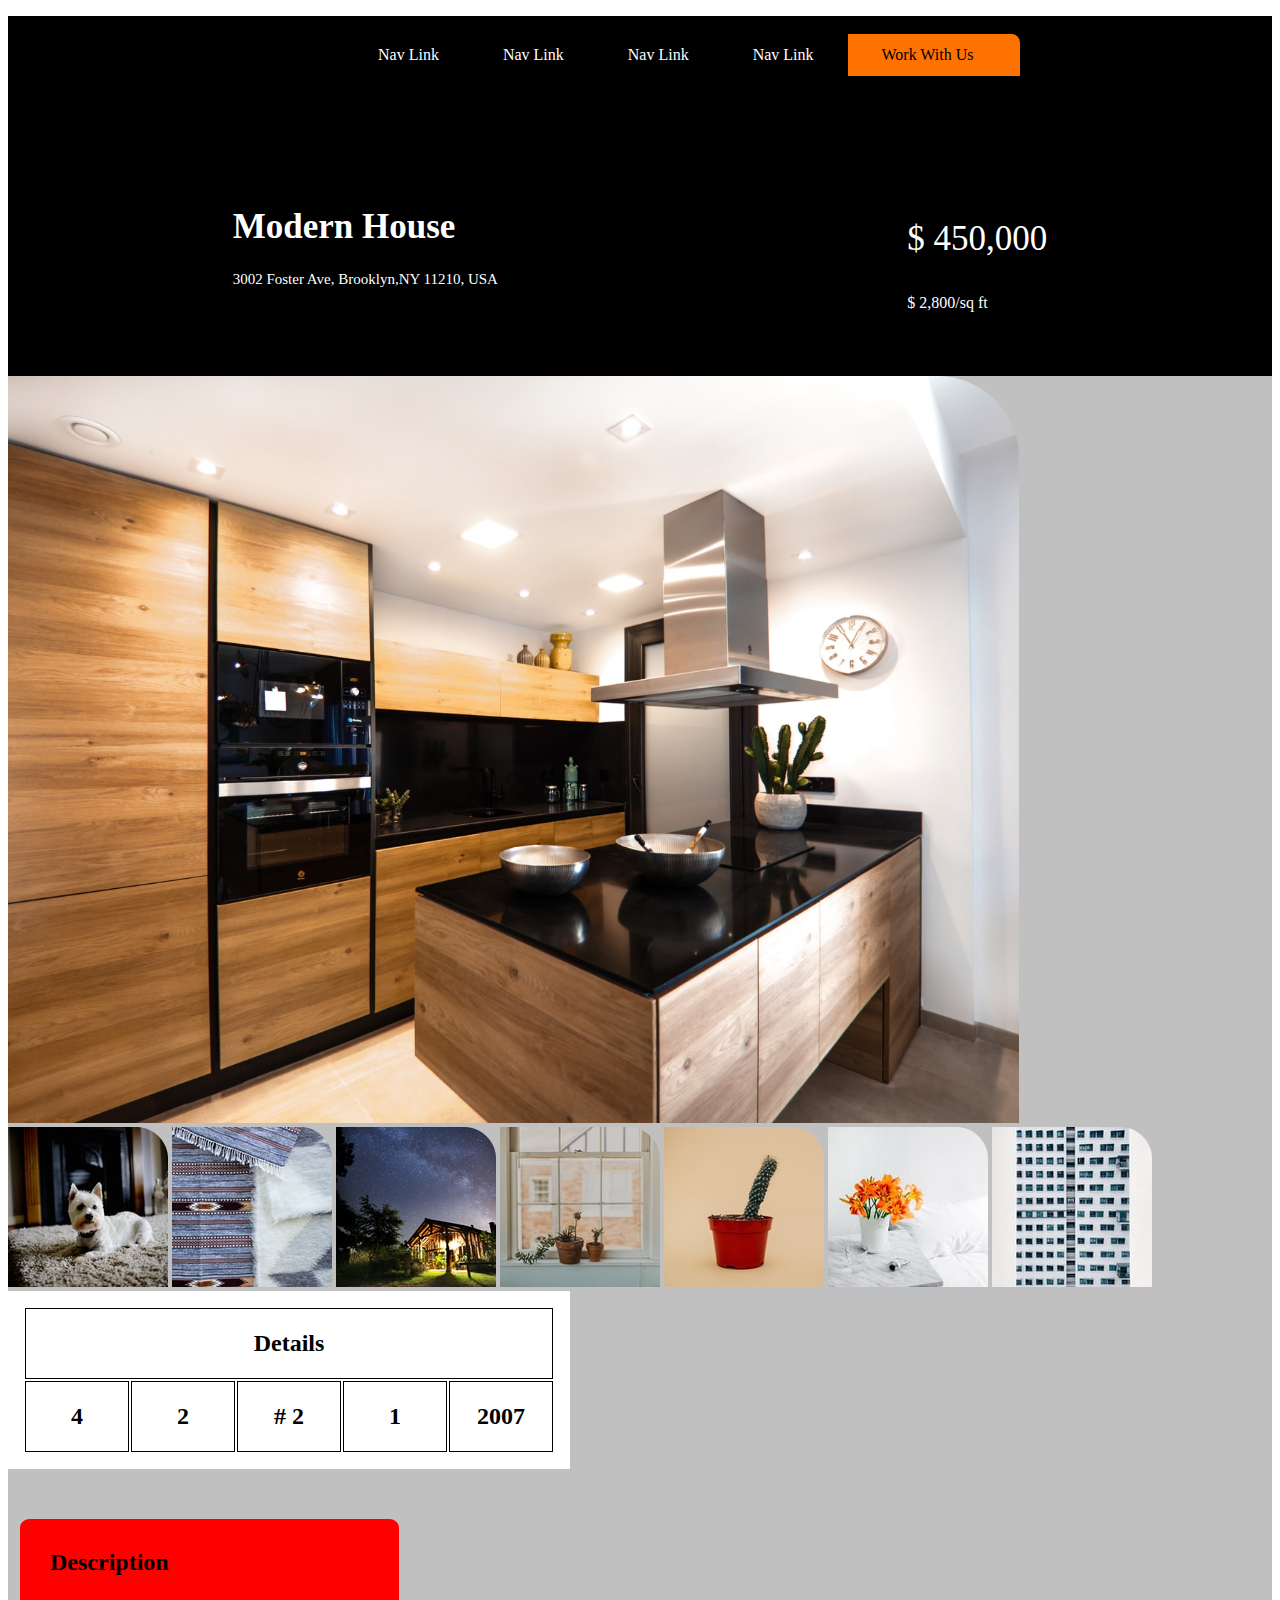
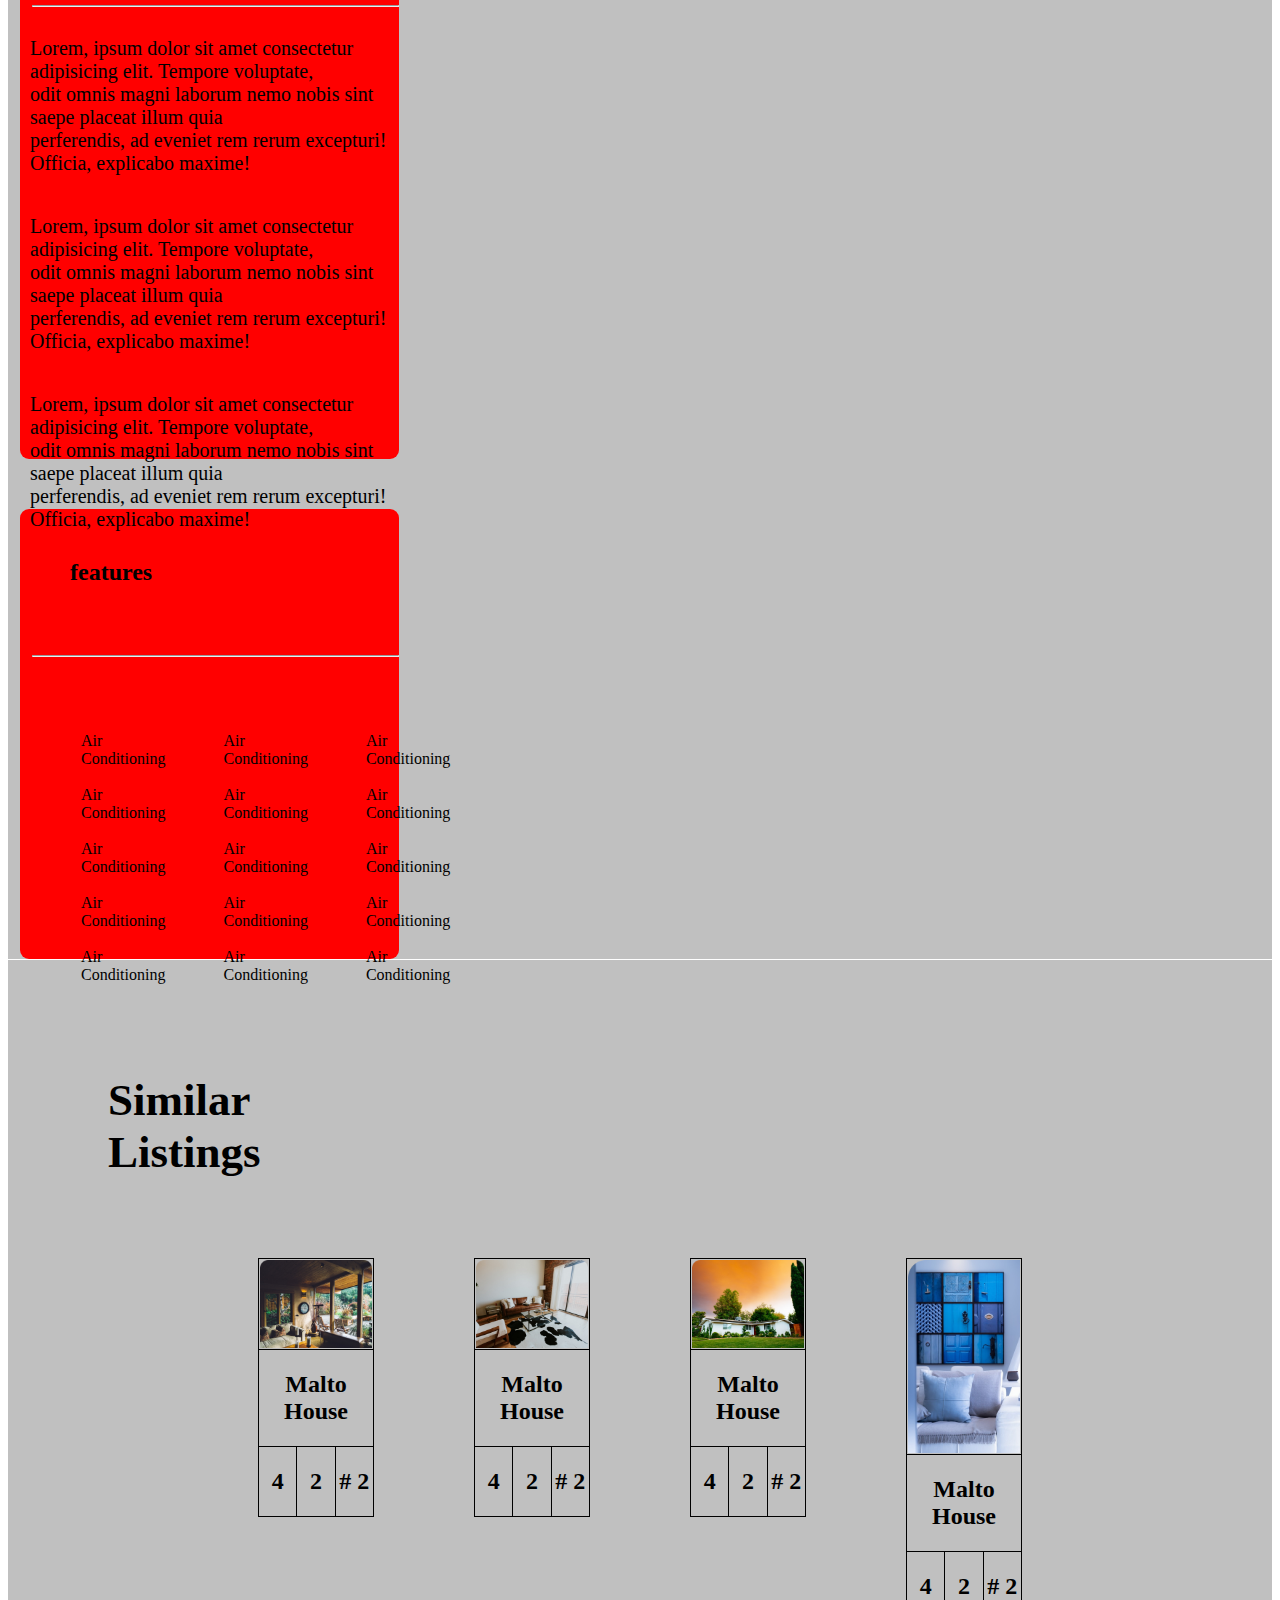
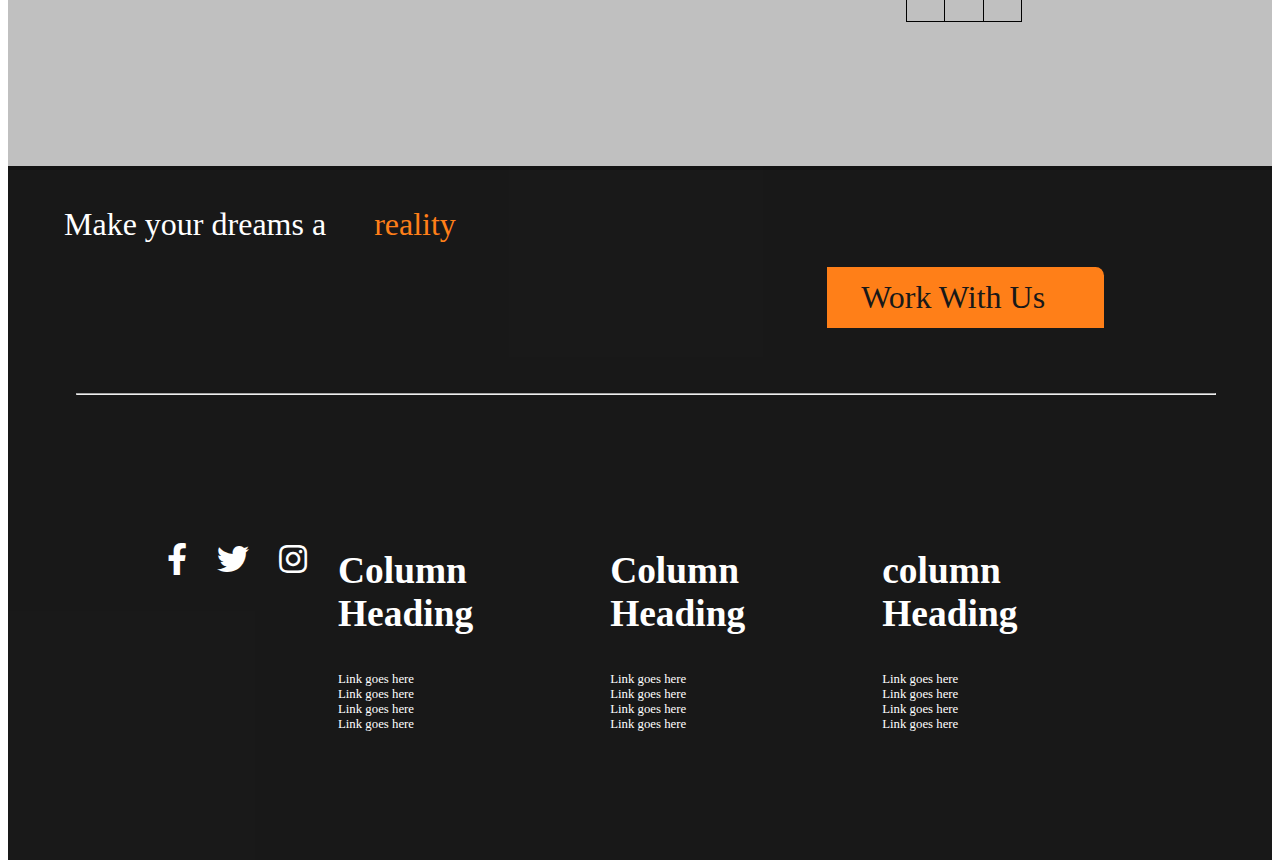
==== page2.html @ 4517c52e "correct the absolute reference linksof the webpage" ====
<!DOCTYPE html>
<html lang="en">
<head>
  <meta charset="UTF-8">
  <meta http-equiv="X-UA-Compatible" content="IE=edge">
  <meta name="viewport" content="width=device-width, initial-scale=1.0">
   <!-- font awesome cdn link  -->
   <link rel="stylesheet" href="https://cdnjs.cloudflare.com/ajax/libs/font-awesome/5.15.4/css/all.min.css">

 
  <link rel="stylesheet" href="./assets/stylee.css">
  <title>Quick Movers Website</title>

</head>
<body>
  <section id="header">
    
    <nav>
       <ul>
         <li><a href="index.html">Nav Link</a></li>
         <li><a href="index.html">Nav Link</a></li>
         <li><a href="index.html">Nav Link</a></li>
         <li><a href="index.html">Nav Link</a></li>
         <a  href="index.html.html"  class="btn">Work With Us<i class="fa-light fa-arrow-right"></i></a>
        
       </ul>
    </nav>
    
    <div class="below">
      
    <div class="text">
      
      <h1>Modern House</h1>
      <h2>3002 Foster Ave, Brooklyn,NY 11210, USA </h2>
      
    </div>
    <div class="dollar">
      <p class="dollar1">$ 450,000</p>
   <p class="dolar-2">$ 2,800/sq ft</p>
    </div>
   
  </div>
  </section>



  <!--main-->

  <section id="main">
    <div class="forming">
      <div class="image-pic">
        <img width="80%" src="assets/images/Property House.png">
      </div>

      <div class="form">
        
          <h2>View Profile</h2>
          <input type="name" name="name" placeholder="Name">
          <input type="phone" name="phone" placeholder="phone">
          <input type="email" name="email" placeholder="Email">
          <input type="comment" name="text" placeholder="Hello,  I am interested in_ _">
          <button class="btnn"><a href="index.html">Learn More &#x2192</a></button>

          <p class="link">&nbsp;&nbsp;&nbsp;<br>
          <a href="#">&nbsp;&nbsp;</a> &nbsp;&nbsp;</a></p>
          <p class="liw">&nbsp;&nbsp;</p>
          </div>

    </div>
    <div class="image-pic2">
      <img src="assets/images/Rectangle.png">
      <img src="assets/images/Rectangle-1.png">
      <img src="assets/images/Rectangle-2.png">
      <img src="assets/images/Rectangle-3.png">
      <img src="assets/images/Rectangle-4.png">
      <img src="assets/images/Rectangle-5.png">
      <img src="assets/images/Rectangle-6.png">
    </div>

      <div class="content-table">
        
        <table class="pic">
          
          <tr>
            <td colspan="5"><h2>Details</h2></td>
          </tr>
          <tr>
            <td><h2>4</h2></td>
            <td><h2>2</h2></td>
            <td><h2># 2</h2></td>
            <td><h2>1</h2></td>
            <td><h2>2007</h2></td>
          </tr>
           </table>
    </div>

    <div class="content-table-2">
        <h2>Description</h2>
        <hr class="h-1">

            <p>Lorem, ipsum dolor sit amet consectetur adipisicing elit. Tempore voluptate,
               <br>odit omnis magni laborum nemo nobis sint saepe placeat illum quia<br> 
              perferendis, ad eveniet rem rerum excepturi! Officia, explicabo maxime!</p>
            <p>Lorem, ipsum dolor sit amet consectetur adipisicing elit. Tempore voluptate, 
              <br>odit omnis magni laborum nemo nobis sint saepe placeat illum quia<br>
               perferendis, ad eveniet rem rerum excepturi! Officia, explicabo maxime!</p>
            <p>Lorem, ipsum dolor sit amet consectetur adipisicing elit. Tempore voluptate, 
              <br>odit omnis magni laborum nemo nobis sint saepe placeat illum quia<br> 
              perferendis, ad eveniet rem rerum excepturi! Officia, explicabo maxime!</p>
  </div>

  <div class="content-table-3">
    <h2>features</h2>
    <hr class="h-1">
    <div class="list">
    <div class="list-1">
          <ul>
            <li>Air Conditioning</li>
            <li>Air Conditioning</li>
            <li>Air Conditioning</li>
            <li>Air Conditioning</li>
            <li>Air Conditioning</li>
          </ul>
     </div>
     <div class="list-1">
      <ul>
        <li>Air Conditioning</li>
        <li>Air Conditioning</li>
        <li>Air Conditioning</li>
        <li>Air Conditioning</li>
        <li>Air Conditioning</li>
      </ul>
 </div>
        
 <div class="list-1">
  <ul>
    <li>Air Conditioning</li>
    <li>Air Conditioning</li>
    <li>Air Conditioning</li>
    <li>Air Conditioning</li>
    <li>Air Conditioning</li>
  </ul>
</div>
</div>     
</div>
    </section>
  
 <!--section 3--->


<section id="movers">
  <div class="media">
  <div class="title">
    
    <hr class="line">
    <h1>Similar Listings</h1>  
</div>

<div class="movers-pic">

<div class="pictures"> 
   <table class="pic">
  <tr class="even">
    <td colspan="3"><img src="assets/images/Rectangle-7.png"> </td>
  </tr>
  <tr>
    <td colspan="3"><h2>Malto House</h2></td>
  </tr>
  <tr>
    <td><h2>4</h2></td>
    <td><h2>2</h2></td>
    <td><h2># 2</h2></td>
  </tr>
   </table>
  
</div>

<div class="pictures"> 
  <table class="pic">
 <tr class="even">
   <td colspan="3"><img src="assets/images/Rectangle-8.png"> </td>
 </tr>
 <tr>
   <td colspan="3"><h2>Malto House</h2></td>
 </tr>
 <tr>
   <td><h2>4</h2></td>
   <td><h2>2</h2></td>
   <td><h2># 2</h2></td>
 </tr>
  </table>
 
</div>
<div class="pictures"> 
  <table class="pic">
 <tr class="even">
   <td colspan="3"><img src="assets/images/Rectangle-9.png"> </td>
 </tr>
 <tr>
   <td colspan="3"><h2>Malto House</h2></td>
 </tr>
 <tr>
   <td><h2>4</h2></td>
   <td><h2>2</h2></td>
   <td><h2># 2</h2></td>
 </tr>
  </table>
 
</div>
<div class="pictures"> 
  <table class="pic">
 <tr class="even" id="odd">
   <td colspan="3"><img src="assets/images/Rectangle-10.png"> </td>
 </tr>
 <tr>
   <td colspan="3"><h2>Malto House</h2></td>
 </tr>
 <tr>
   <td><h2>4</h2></td>
   <td><h2>2</h2></td>
   <td><h2># 2</h2></td>
 </tr>
  </table>
 
</div>
</div>

</section>

<!--footer-->
<section class="footer">
  
  <div class="credit">Make your dreams a &nbsp;&nbsp; &nbsp;   <span> reality</span><div>
  <hr class="line">
 <div class="container">
  <a  href="index.html"  class="btn">Work With Us<i class="fa-light fa-arrow-right"></i></a>
</div>    
  
  <div class="box-container">
    
    <div class="box "id="icons">
          
      <a href="#"> <i class="fab fa-facebook-f"></i>  </a>
      <a href="#"> <i class="fab fa-twitter"></i>  </a>
      <a href="#"> <i class="fab fa-instagram"></i></a>
      
  </div>
      <div class="box">
          <h3>Column Heading</h3>
          <a href="#page2.html">Link goes here</a>
          <a href="#page2.html">Link goes here</a>
          <a href="#page2.html">Link goes here</a>
          <a href="#page2.html">Link goes here</a>
      </div>

      <div class="box">
        <h3>Column Heading</h3>
        <a href="#page2.html">Link goes here</a>
        <a href="#page2.html">Link goes here</a>
        <a href="#page2.html">Link goes here</a>
        <a href="#page2.html">Link goes here</a>
    </div>

    <div class="box">
      <h3>column Heading</h3>
      <a href="#page2.html">Link goes here</a>
      <a href="#page2.html">Link goes here</a>
      <a href="#page2.html">Link goes here</a>
      <a href="#page2.html">Link goes here</a>
  </div>

    
     
  </div>

 
</section>
</body>
</html>
---- assets/stylee.css ----
*{
  padding: o;
  margin: o;
  font-family: Poppins,  Actor, Adamina;
}
/*-----head section------*/
#header{
background-color: black;
  height:40vh;
  justify-content: center;
  align-items: center;
 
}

#header nav{
  justify-content: left;
  align-items: left;
  margin-bottom: 170px;
  margin-left: 300px;

}
#header nav ul li  {
  display: inline-block;
  align-items: left;
  justify-content: space-between;
  padding: 30px;
  list-style: none;
  text-decoration: none;
 
}
#header nav ul li a {
  color: white;
  text-decoration: none;
}
#header nav   .btn{
  color: black;
  display: inline-block;
  text-decoration: none;
  background-color: #ff7200;
  padding: 12px 34px;
  border-radius: 0px 8.5px 0px 0px;
  position: relative;
  cursor: pointer; 
}

  #header .below{
    display: flex;
    justify-content: left;
    justify-content: space-around;
    padding: 20px;
  }
  
   #header .below .text{
     margin-top: -100px;
     color: white;
    
    } 
    #header .below h1{
      font-size: 35px;
     
     } 
     #header .below h2{
      font-size: 15px;
      font-weight: lighter;
     
     } 
     #header .below .dollar{
      margin-top: -100px;
      color: white;
     
     } 
     #header .below .dollar1{
       font-size: 35px;
      
      } 
      #header .below dollar-2{
       font-size: 15px;
       font-weight: lighter;
      
      }
      /*----tables--*/ 
     
      
      .content-table table {
        table-layout: fixed;
        width: 200px;
        width: 100%;
        padding: 15px;
        background-color: white;
      }
      
      
      th,
      td {
        width: 100px;
        overflow: hidden;
        text-align: left;
      }
      /*---main---*/
      
      #main .forming{
        display: flex;
      }
      .form{
        border: 1px solid black;
        width: 250px;
        height: 380px;
        position: absolute;
        top: 450px;
        left: 1320px;
        transform: translate(0%,-5%);
        border-radius: 10px;
        padding: 25px;
    }
    
    .form h2{
        width: 220px;
        font-family: sans-serif;
        text-align: center;
        color: #ff7200;
        font-size: 22px;
        background-color: #fff;
        border-radius: 10px;
        margin: 2px;
        padding: 8px;
    }
    
    .form input{
        width: 240px;
        height: 35px;
        background: transparent;
        border-bottom: 1px solid #ff7200;
        border-top: none;
        border-right: none;
        border-left: none;
        color: #fff;
        font-size: 15px;
        letter-spacing: 1px;
        margin-top: 30px;
        font-family: sans-serif;
    }
    
    .form input:focus{
        outline: none;
    }
    
    ::placeholder{
        color: #fff;
        font-family: Arial;
    }
    
    .btnn{
        width: 240px;
        height: 40px;
        background: #ff7200;
        border: none;
        margin-top: 30px;
        font-size: 18px;
        border-radius: 10px;
        cursor: pointer;
        color: #fff;
        transition: 0.4s ease;
    }
    .btnn:hover{
        background: #fff;
        color: #ff7200;
    }
    .btnn a{
        text-decoration: none;
        color: #000;
        font-weight: bold;
    }
    .form .link{
        font-family: Arial, Helvetica, sans-serif;
        font-size: 17px;
        padding-top: 20px;
        text-align: center;
    }
    .form .link a{
        text-decoration: none;
        color: #ff7200;
    }
      /*----movers---*/
      #movers .media .movers-pic{
        display: flex;
        justify-content: space-between;
        border-spacing: 50px;
       padding: 200px;
       margin-top: -200px;
      
      }
      #movers .media .movers-pic .pictures .even img{
        
         width: 100%;
        display: block;
        
      }
      #movers .media .movers-pic .pictures #odd img{
      
       max-height: fit-content;
      
        
      }
      
      #movers .media .movers-pic .pictures .pic{
         border-collapse: collapse;
         table-layout: fixed;
         width: 100%;
        display: table-cell;
      }
      
     /*---- content-table-2*----*/
     #main{
       background-color: silver;
     }
     #main .content-table-2{
    background-color:red;
    width: 30%;
    border-radius: 9px;
    height: 60vh;
    margin: 50px 12px;
    text-align: left;
     }
     #main .content-table-2 h2{
      padding: 30px;
       }
       #main .content-table-2 hr{
       margin-top:-20px;
         }
         #main .content-table-2 p{
          font-size: 20px;
          padding: 10px;
           }
 /*---- content-table-3----*/
 #main .content-table-3{
  background-color:red;
  width: 30%;
  border-radius: 9px;
  height: 50vh;
  margin: 10px 12px;
  text-align: left;
  
  
   }
   #main .content-table-3 .list {
    display: flex;
    margin: 50px 12px;
    text-align: left;
     }
     #main .content-table-3 .list ul li{
      list-style: none;
      padding: 9px;
       }
     #main .content-table-3 hr{
     margin-top:0px;
       }
       #main .content-table-3 h2{
        padding: 50px;
         }


    /*----similar listing---*/
#movers{
  margin-top: -149px;
  height: 90vh;
  background-color: silver;
}
#movers .title {
  margin-left: 100px;
  margin-right: 1070px;
  margin-top: 75px;
  }
 
#movers .title  .line{
  margin-bottom: 110px;
  width: 40%;
  border: 2px solid silver;

 }
 #movers .title  h1{
 font-size: 45px;
  
 }
 

table.pic {
  table-layout: fixed;
  width: 100%;
  display: table-cell;
  }
 
  table.pic td {
  border: 1px solid black;
  }
  table.pic  h2{
   text-align: center;
    }
    

   /*-----footer-----*/

.footer {
  background-color: black;
  opacity: 0.9;
  margin-top: -76px;
  }
  hr{
  
  margin-left: 12px;
  margin-right: auto;
  margin-top:150px ;
  color: dark;
  }
  .footer .credit {
    text-align: left;
    margin-top: 4.5rem;
    padding: 3.5rem;
    padding-top: 2.5rem;
    font-size: 2rem;
    color: #fff;
  }
  span{
    color: #ff7200;
  }
  
  
  .footer .box-container {
    display: -ms-grid;
    display: flex;
    justify-content:space-around;
    padding: 72px;
  }
  .footer .btn{
    color: black;
    display: inline-block;
    text-decoration: none;
    background-color: #ff7200;
    padding: 12px 34px;
    border-radius: 0px 8.5px 0px 0px;
    position: relative;
    cursor: pointer;
    
  }
  .container{
    text-align: right;
    margin-top: -9.5rem;
    padding: 7rem;
    padding-top: 0.5rem;
    
    
  }

 footer .box-container .box h3 {
    font-size:  15px;
    padding: 1.8px;
    color: white;
  }
  
  .footer .box-container .box a {
    display: block;
    font-size: 0.8rem;
    color: #fff;
    text-decoration: none;
  }
  
  .footer .box-container .box a i {
    color: white;
    padding: 15px;
    font-size: 32px;
    
   
  }
  .footer .box-container #icons {
    display: flex;
    margin: 16px;
    
  }
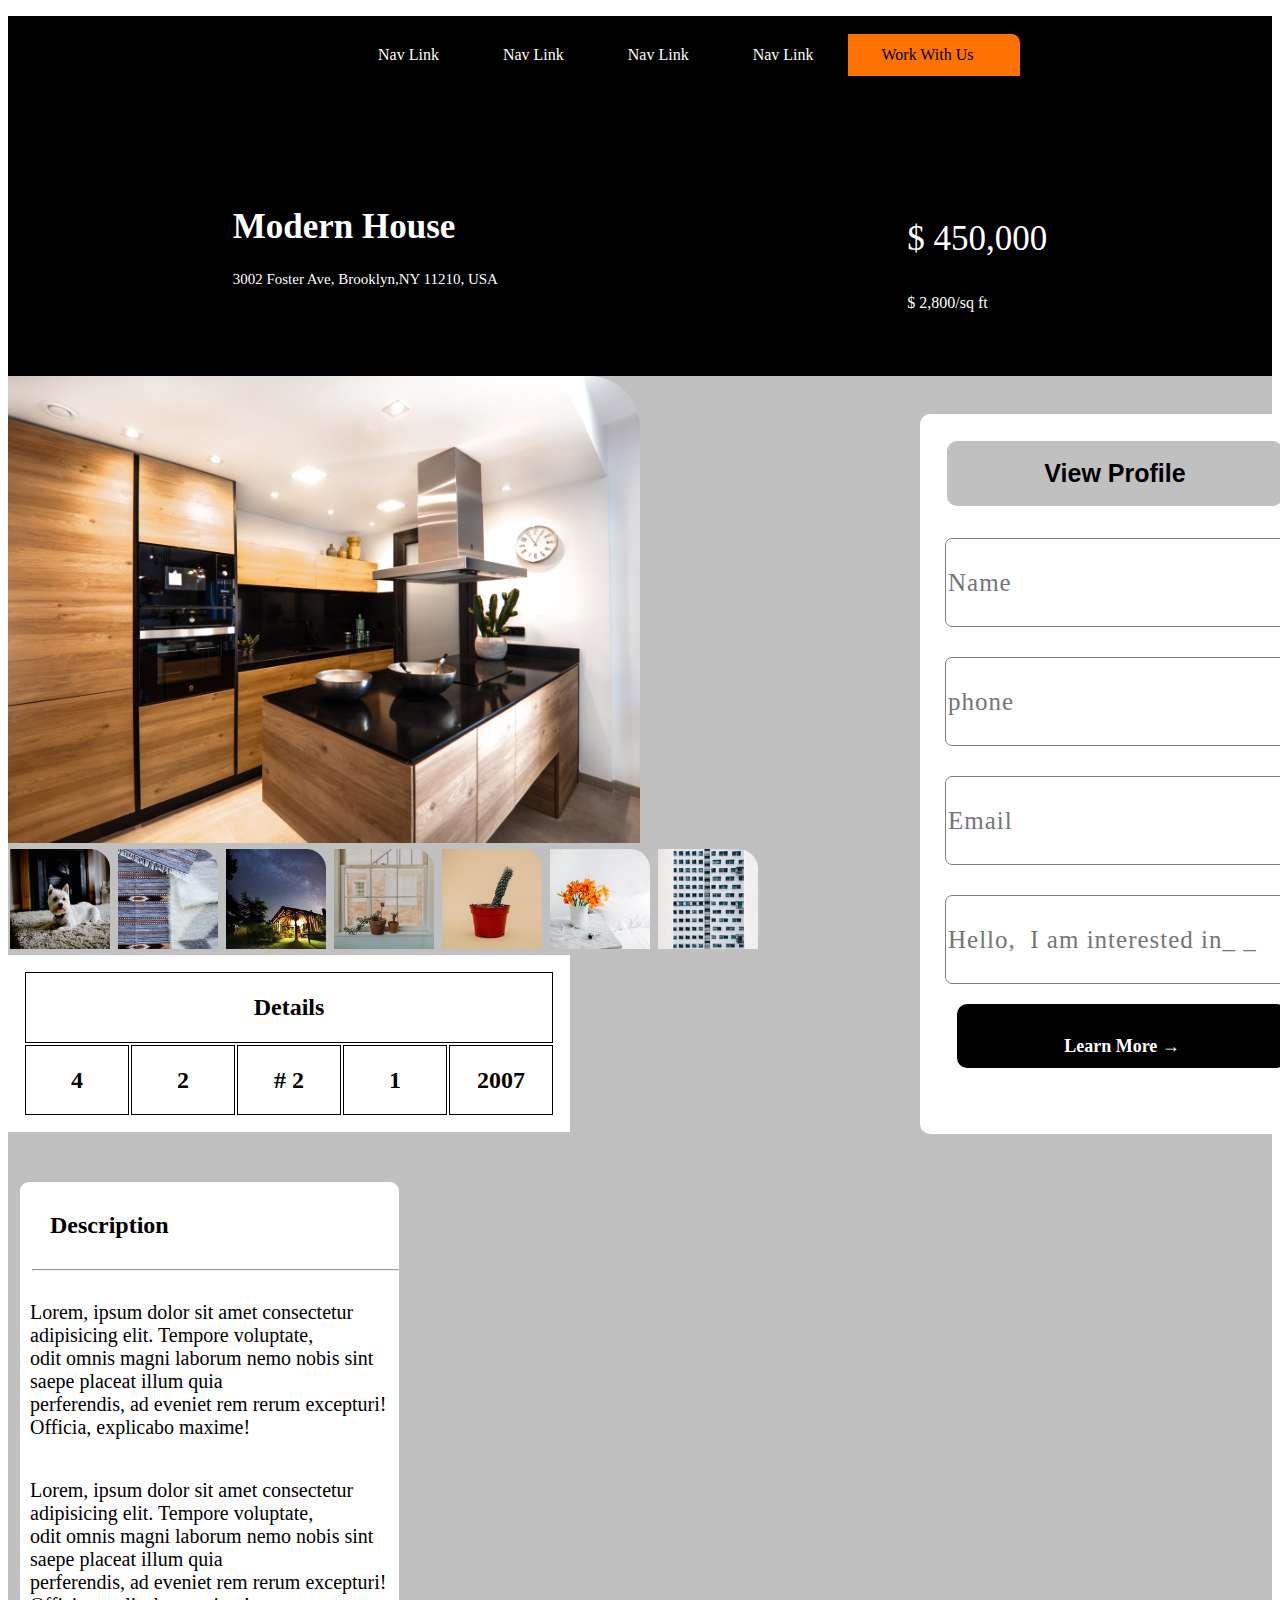
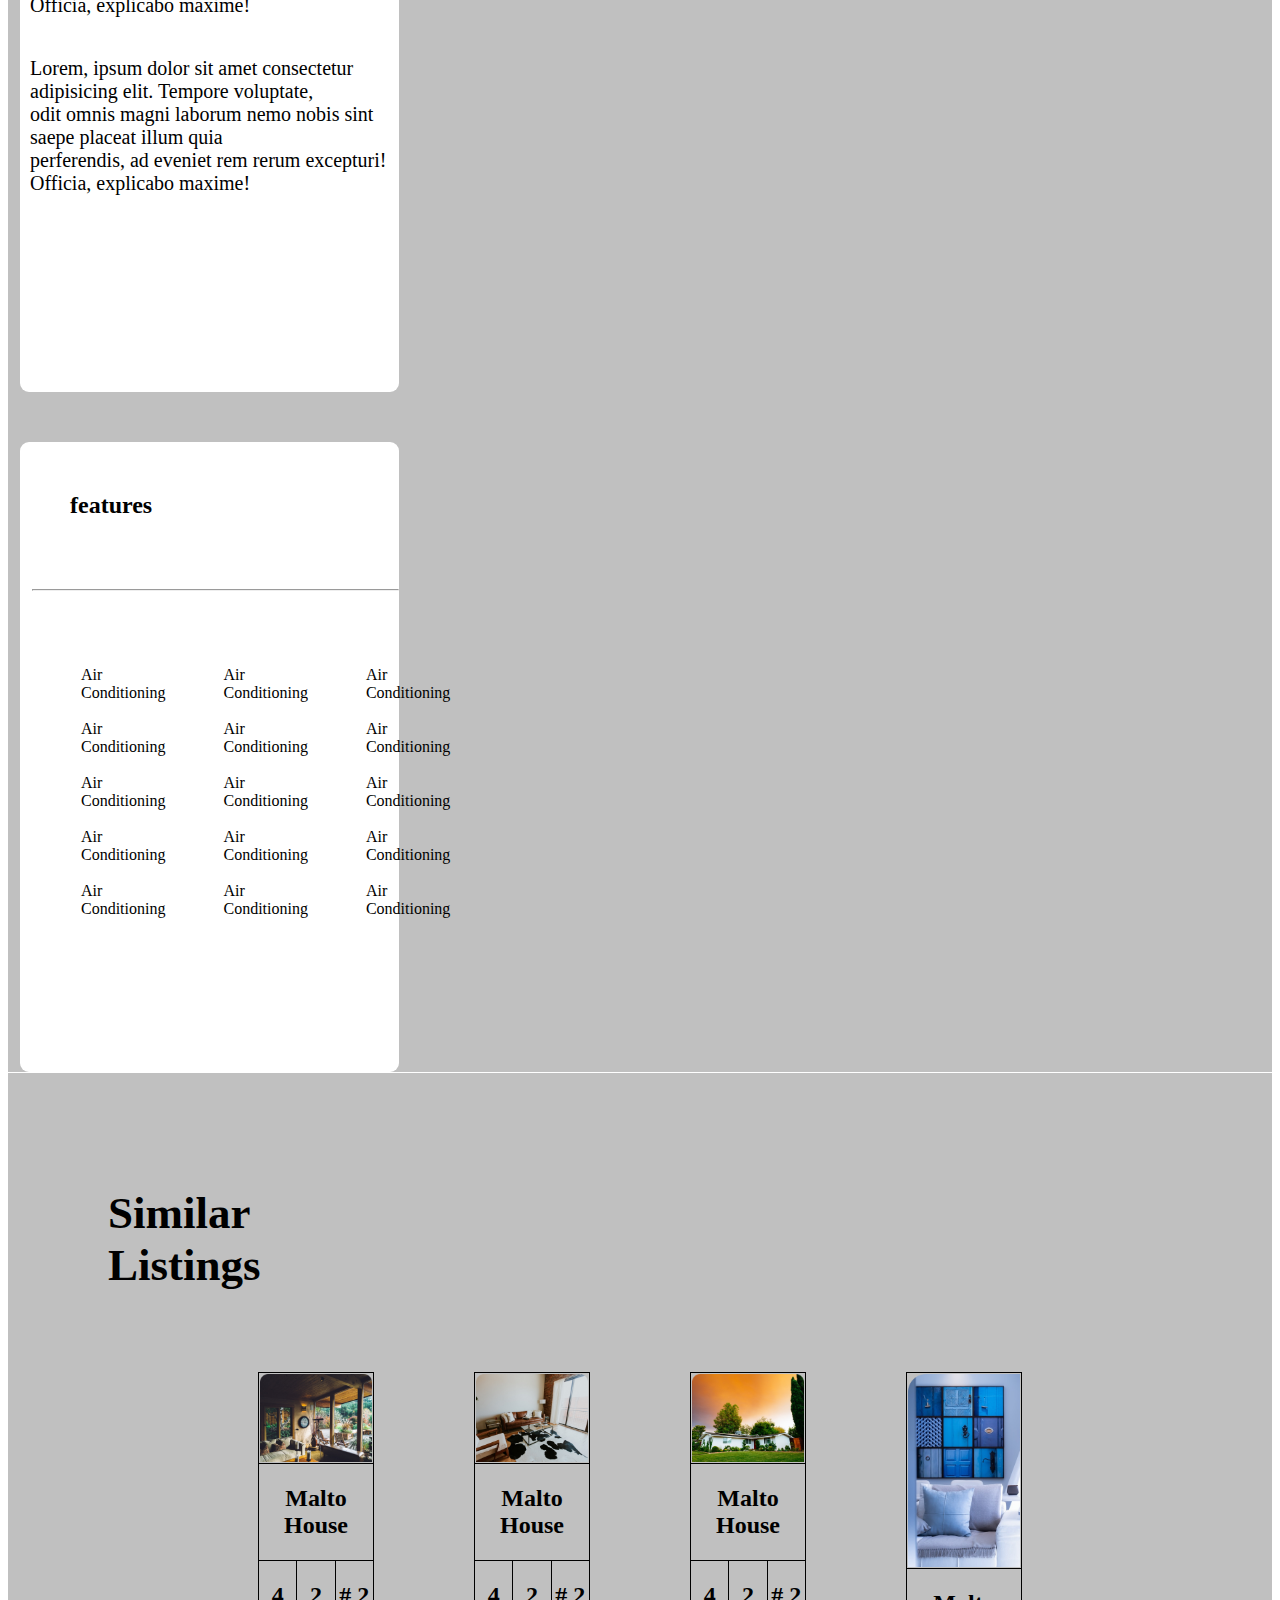
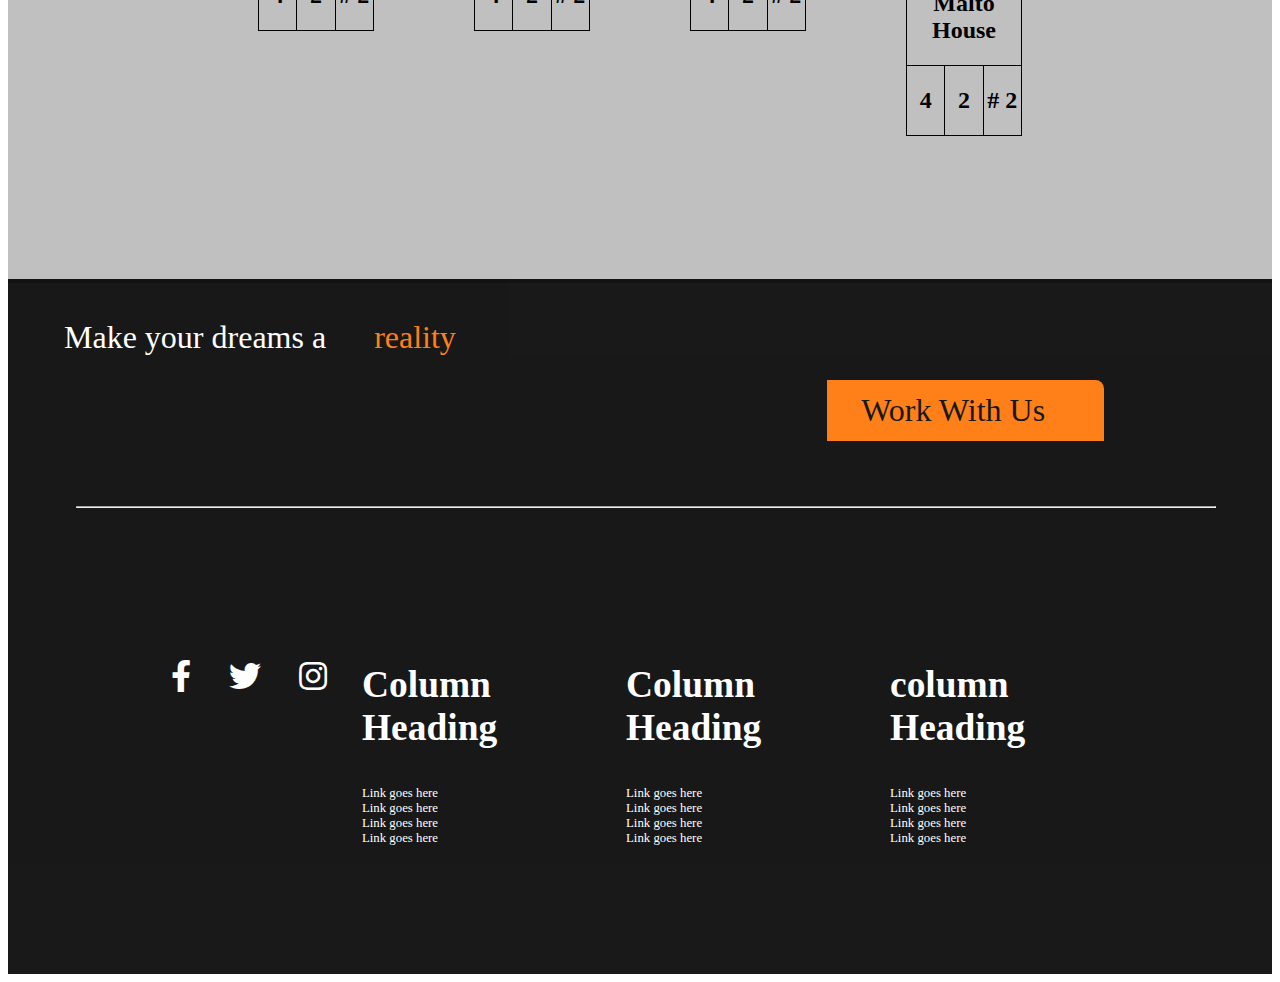
==== commit cb50bbfc: "modify width of the form" ====
--- a/page2.html
+++ b/page2.html
@@ -49,7 +49,7 @@
   <section id="main">
     <div class="forming">
       <div class="image-pic">
-        <img width="80%" src="assets/images/Property House.png">
+        <img width="50%" src="assets/images/Property House.png">
       </div>
 
       <div class="form">
--- a/assets/stylee.css
+++ b/assets/stylee.css
@@ -102,64 +102,59 @@
         display: flex;
       }
       .form{
-        border: 1px solid black;
-        width: 250px;
-        height: 380px;
+        background-color: white;
+      
+        width: 350px;
+        height: 670px;
         position: absolute;
         top: 450px;
-        left: 1320px;
+        left: 920px;
         transform: translate(0%,-5%);
         border-radius: 10px;
         padding: 25px;
     }
     
     .form h2{
-        width: 220px;
+      background-color: silver;
+        width: 300px;
         font-family: sans-serif;
         text-align: center;
-        color: #ff7200;
-        font-size: 22px;
-        background-color: #fff;
+        color: black;
+        font-size: 25px;
         border-radius: 10px;
         margin: 2px;
-        padding: 8px;
+        padding: 18px;
     }
     
     .form input{
-        width: 240px;
-        height: 35px;
+        width: 340px;
+        height: 85px;
         background: transparent;
-        border-bottom: 1px solid #ff7200;
-        border-top: none;
-        border-right: none;
-        border-left: none;
-        color: #fff;
-        font-size: 15px;
+        border: 1px solid gray;
+        color:black;
+        border-radius: 7px;
+        font-size: 25px;
         letter-spacing: 1px;
         margin-top: 30px;
-        font-family: sans-serif;
-    }
-    
-    .form input:focus{
-        outline: none;
-    }
-    
-    ::placeholder{
-        color: #fff;
-        font-family: Arial;
-    }
+        align-items: center;
+    }
+    
+    
     
     .btnn{
-        width: 240px;
+        width: 330px;
         height: 40px;
-        background: #ff7200;
+        background: black;
         border: none;
-        margin-top: 30px;
+        margin-left: 12px;
+        margin-top: 20px;
         font-size: 18px;
         border-radius: 10px;
         cursor: pointer;
-        color: #fff;
-        transition: 0.4s ease;
+        color:#ff7200;
+        padding: 32px;
+        align-items: center;
+  
     }
     .btnn:hover{
         background: #fff;
@@ -167,7 +162,7 @@
     }
     .btnn a{
         text-decoration: none;
-        color: #000;
+        color:white;
         font-weight: bold;
     }
     .form .link{
@@ -208,16 +203,20 @@
          width: 100%;
         display: table-cell;
       }
+      #main .image-pic2 img{
+        margin:2px;
+        width:100px;
+      }
       
      /*---- content-table-2*----*/
      #main{
        background-color: silver;
      }
      #main .content-table-2{
-    background-color:red;
+    background-color:white;
     width: 30%;
     border-radius: 9px;
-    height: 60vh;
+    height: 90vh;
     margin: 50px 12px;
     text-align: left;
      }
@@ -233,10 +232,10 @@
            }
  /*---- content-table-3----*/
  #main .content-table-3{
-  background-color:red;
+  background-color:white;
   width: 30%;
   border-radius: 9px;
-  height: 50vh;
+  height: 70vh;
   margin: 10px 12px;
   text-align: left;
   
@@ -365,7 +364,7 @@
   
   .footer .box-container .box a i {
     color: white;
-    padding: 15px;
+    padding: 19px;
     font-size: 32px;
     
    
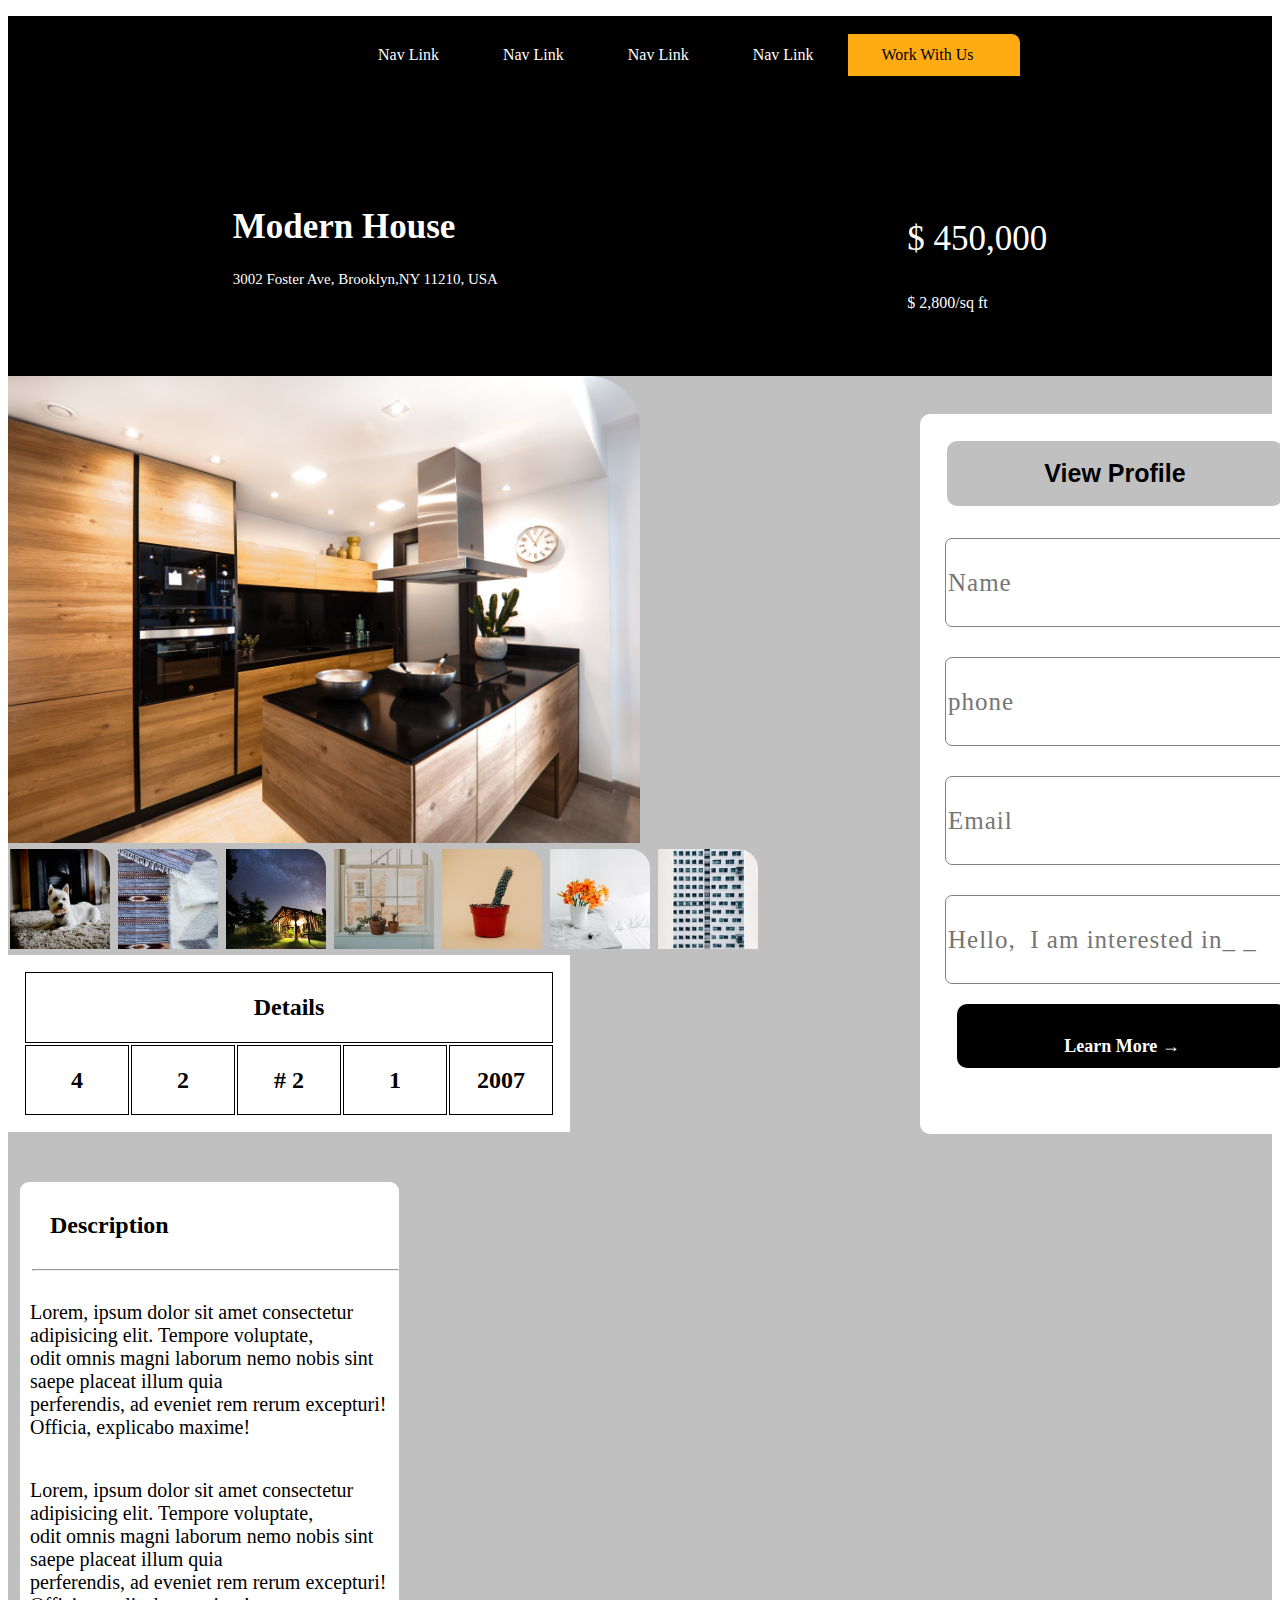
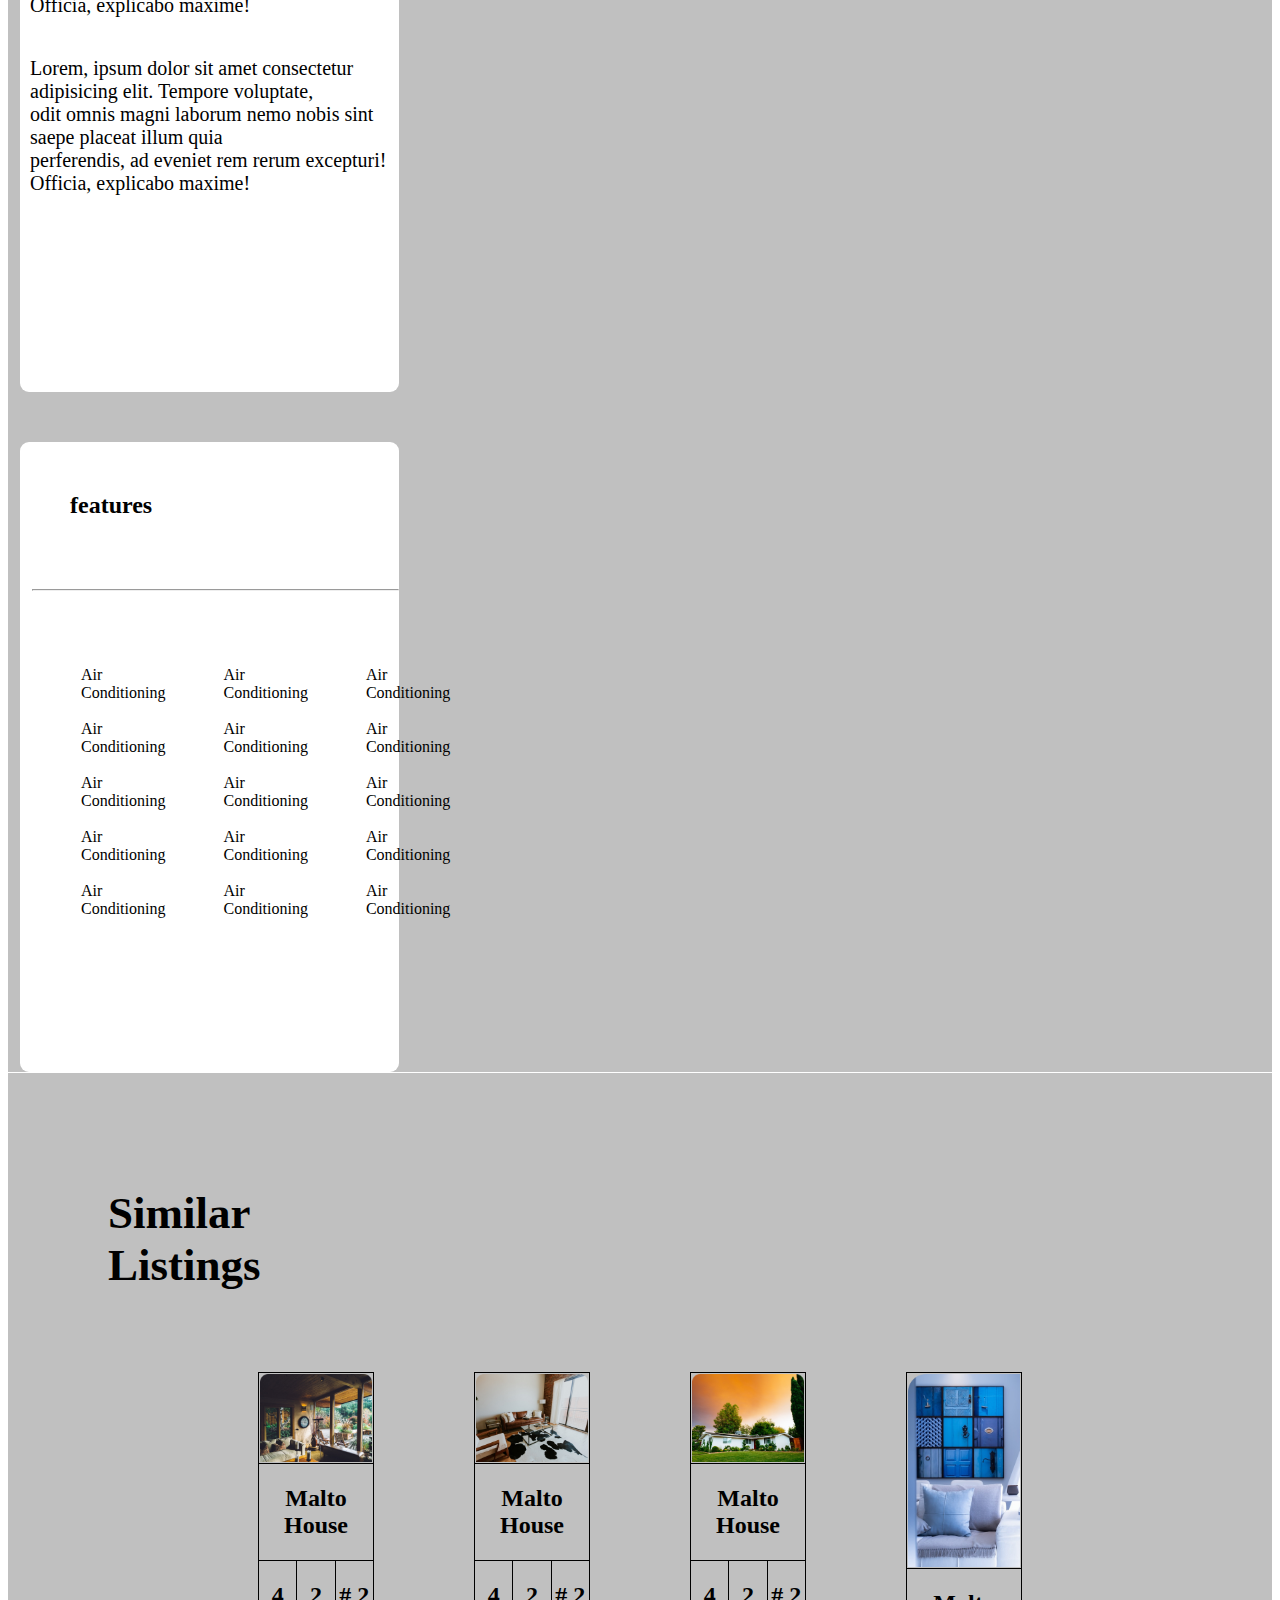
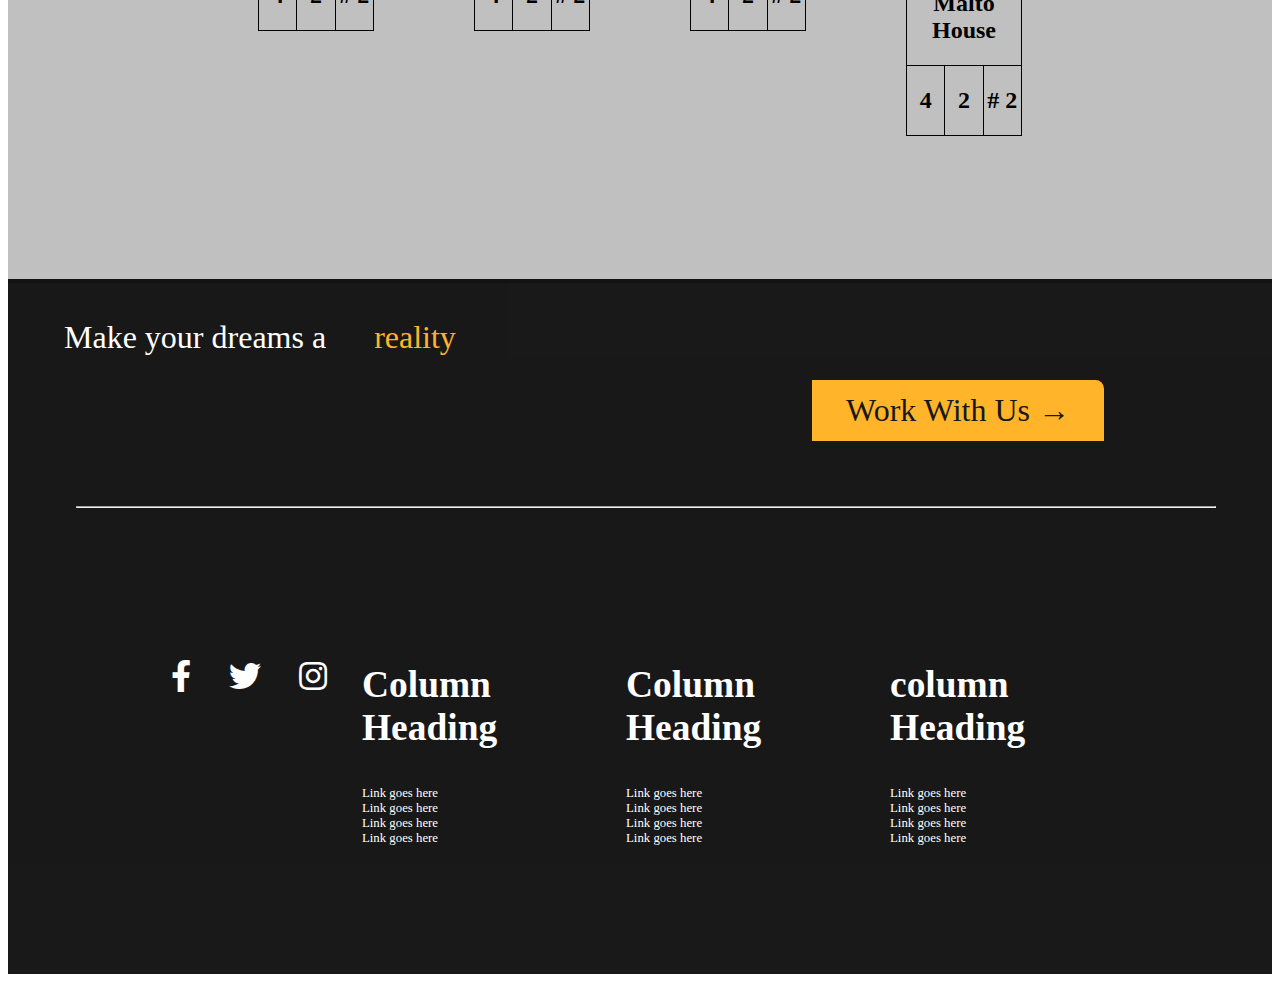
==== commit 2f618416: "modify color" ====
--- a/page2.html
+++ b/page2.html
@@ -233,7 +233,7 @@
   <div class="credit">Make your dreams a &nbsp;&nbsp; &nbsp;   <span> reality</span><div>
   <hr class="line">
  <div class="container">
-  <a  href="index.html"  class="btn">Work With Us<i class="fa-light fa-arrow-right"></i></a>
+  <a  href="index.html"  class="btn">Work With Us &#x2192</i></a>
 </div>    
   
   <div class="box-container">
--- a/assets/stylee.css
+++ b/assets/stylee.css
@@ -1,4 +1,5 @@
 *{
+
   padding: o;
   margin: o;
   font-family: Poppins,  Actor, Adamina;
@@ -36,7 +37,7 @@
   color: black;
   display: inline-block;
   text-decoration: none;
-  background-color: #ff7200;
+  background-color: #FFAC12;
   padding: 12px 34px;
   border-radius: 0px 8.5px 0px 0px;
   position: relative;
@@ -151,14 +152,14 @@
         font-size: 18px;
         border-radius: 10px;
         cursor: pointer;
-        color:#ff7200;
+        color:#FFAC12;
         padding: 32px;
         align-items: center;
   
     }
     .btnn:hover{
         background: #fff;
-        color: #ff7200;
+        color: #FFAC12;
     }
     .btnn a{
         text-decoration: none;
@@ -173,7 +174,7 @@
     }
     .form .link a{
         text-decoration: none;
-        color: #ff7200;
+        color: #FFAC12;
     }
       /*----movers---*/
       #movers .media .movers-pic{
@@ -319,7 +320,7 @@
     color: #fff;
   }
   span{
-    color: #ff7200;
+    color: #FFAC12;
   }
   
   
@@ -333,7 +334,7 @@
     color: black;
     display: inline-block;
     text-decoration: none;
-    background-color: #ff7200;
+    background-color: #FFAC12;
     padding: 12px 34px;
     border-radius: 0px 8.5px 0px 0px;
     position: relative;
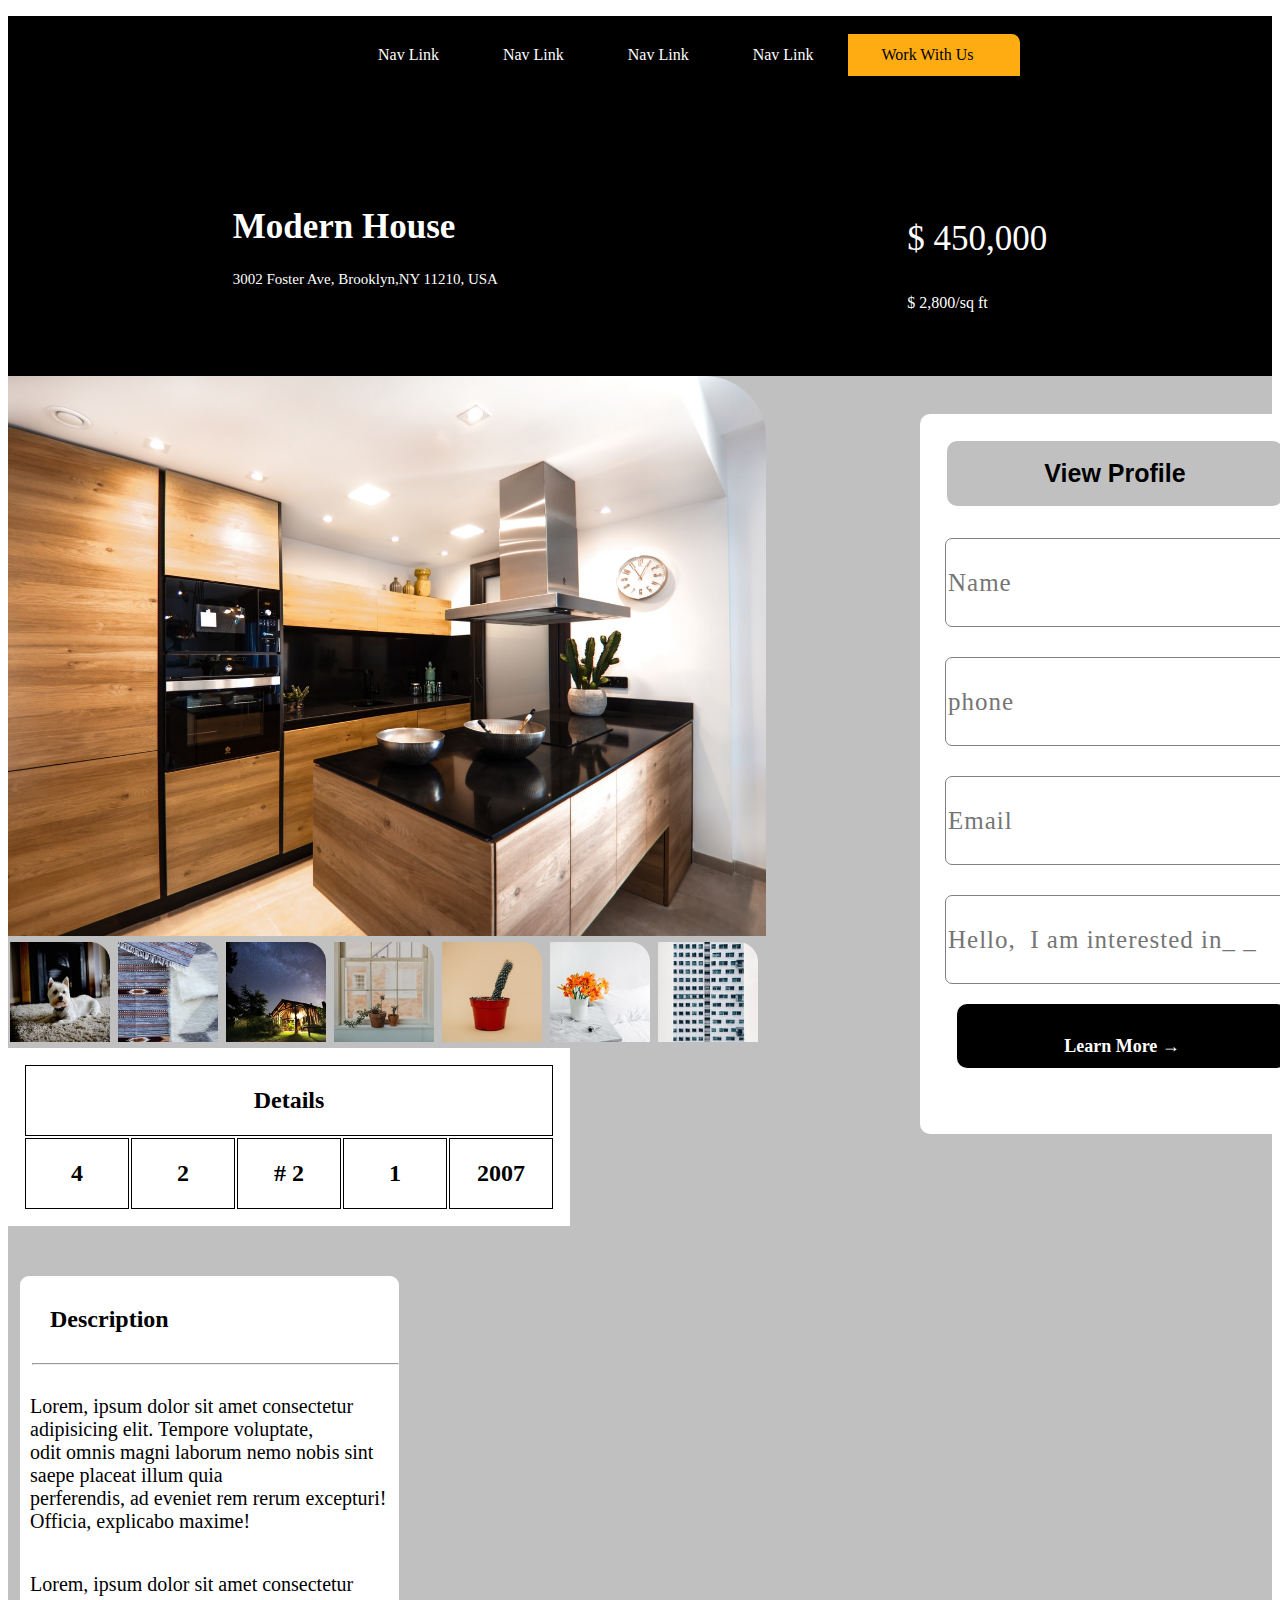
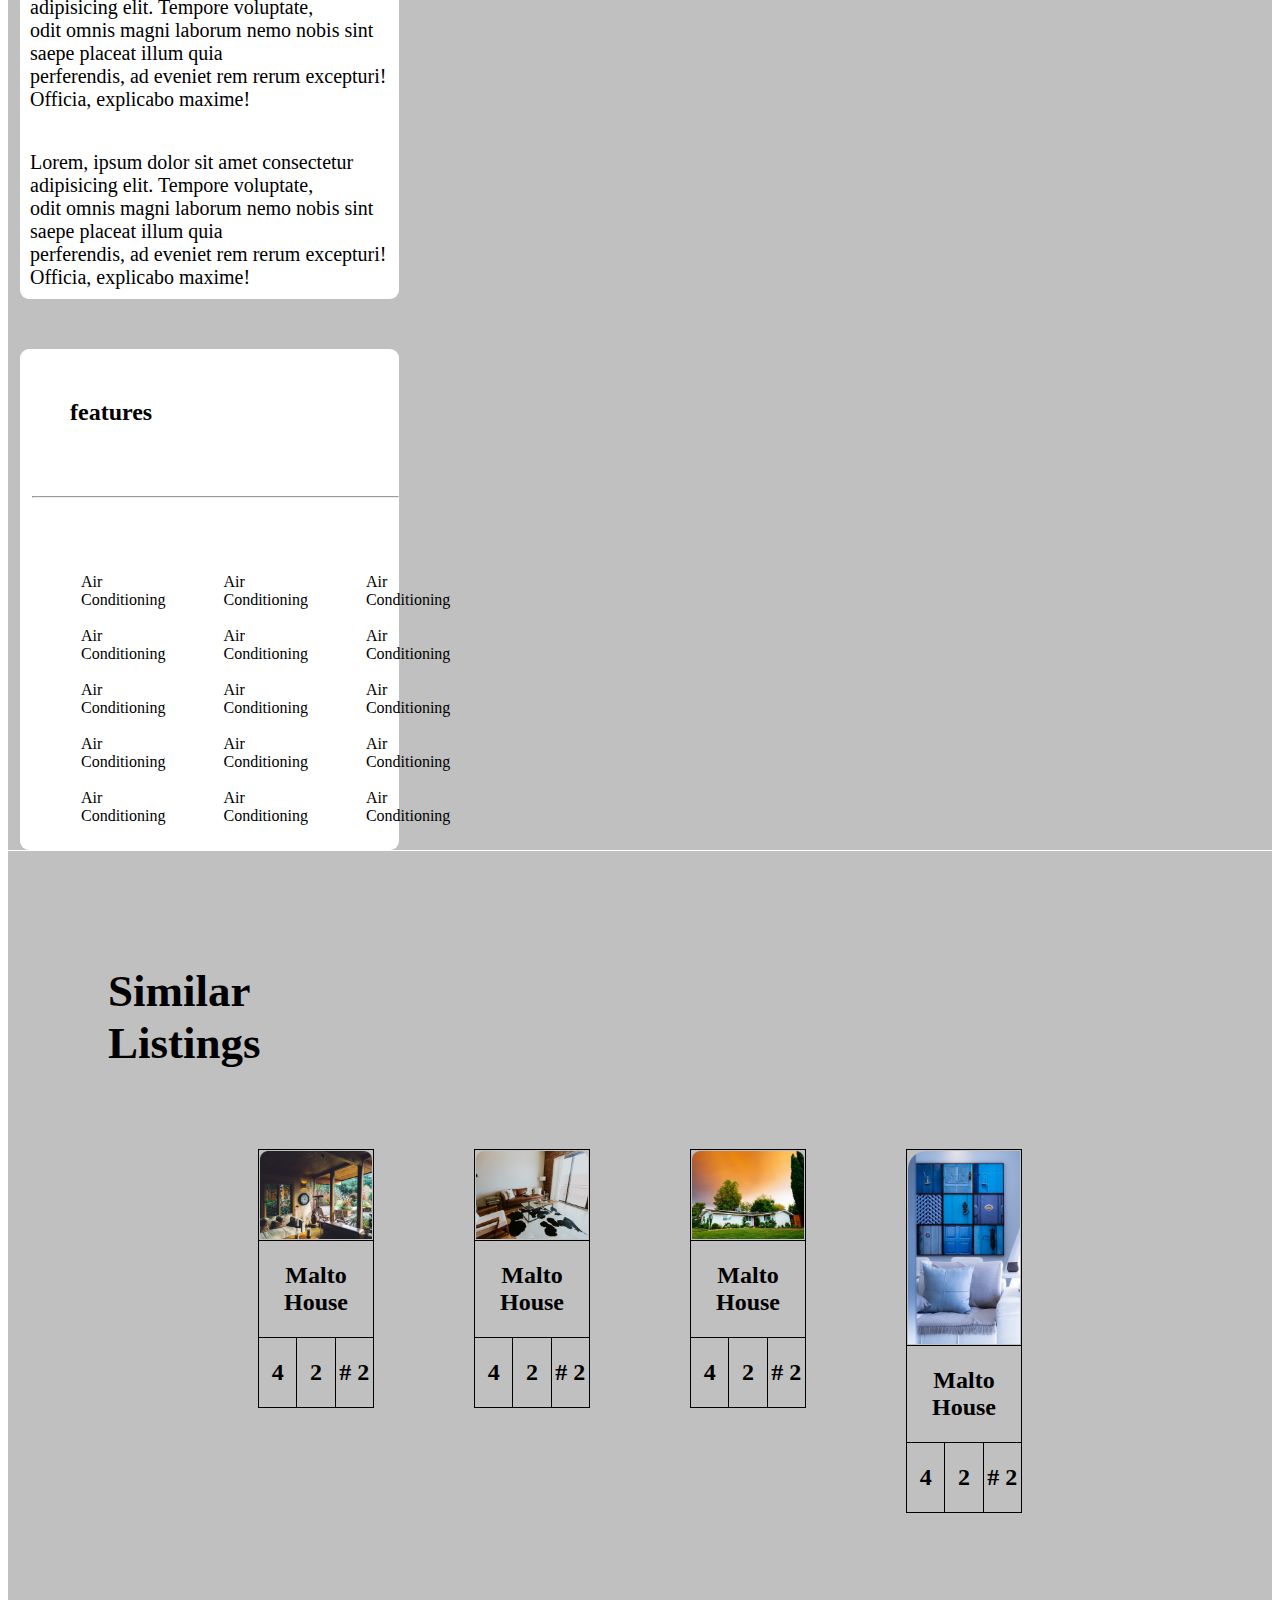
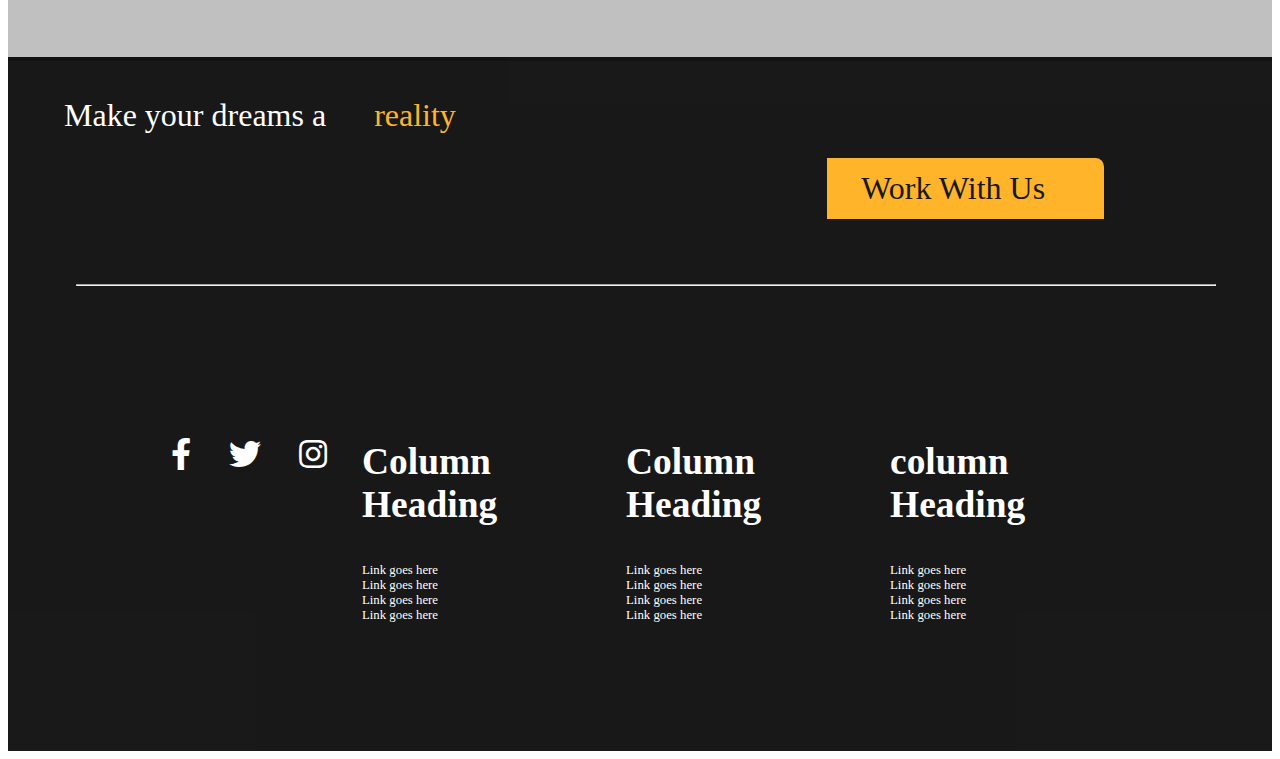
==== commit d65988f1: "reduce image width" ====
--- a/page2.html
+++ b/page2.html
@@ -49,7 +49,7 @@
   <section id="main">
     <div class="forming">
       <div class="image-pic">
-        <img width="50%" src="assets/images/Property House.png">
+        <img width="60%" src="assets/images/Property House.png">
       </div>
 
       <div class="form">
@@ -233,7 +233,7 @@
   <div class="credit">Make your dreams a &nbsp;&nbsp; &nbsp;   <span> reality</span><div>
   <hr class="line">
  <div class="container">
-  <a  href="index.html"  class="btn">Work With Us &#x2192</i></a>
+  <a  href="index.html"  class="btn">Work With Us<i class="fa-light fa-arrow-right"></i></a>
 </div>    
   
   <div class="box-container">
--- a/assets/stylee.css
+++ b/assets/stylee.css
@@ -217,7 +217,6 @@
     background-color:white;
     width: 30%;
     border-radius: 9px;
-    height: 90vh;
     margin: 50px 12px;
     text-align: left;
      }
@@ -236,7 +235,6 @@
   background-color:white;
   width: 30%;
   border-radius: 9px;
-  height: 70vh;
   margin: 10px 12px;
   text-align: left;
   
@@ -322,7 +320,7 @@
   span{
     color: #FFAC12;
   }
-  
+ 
   
   .footer .box-container {
     display: -ms-grid;
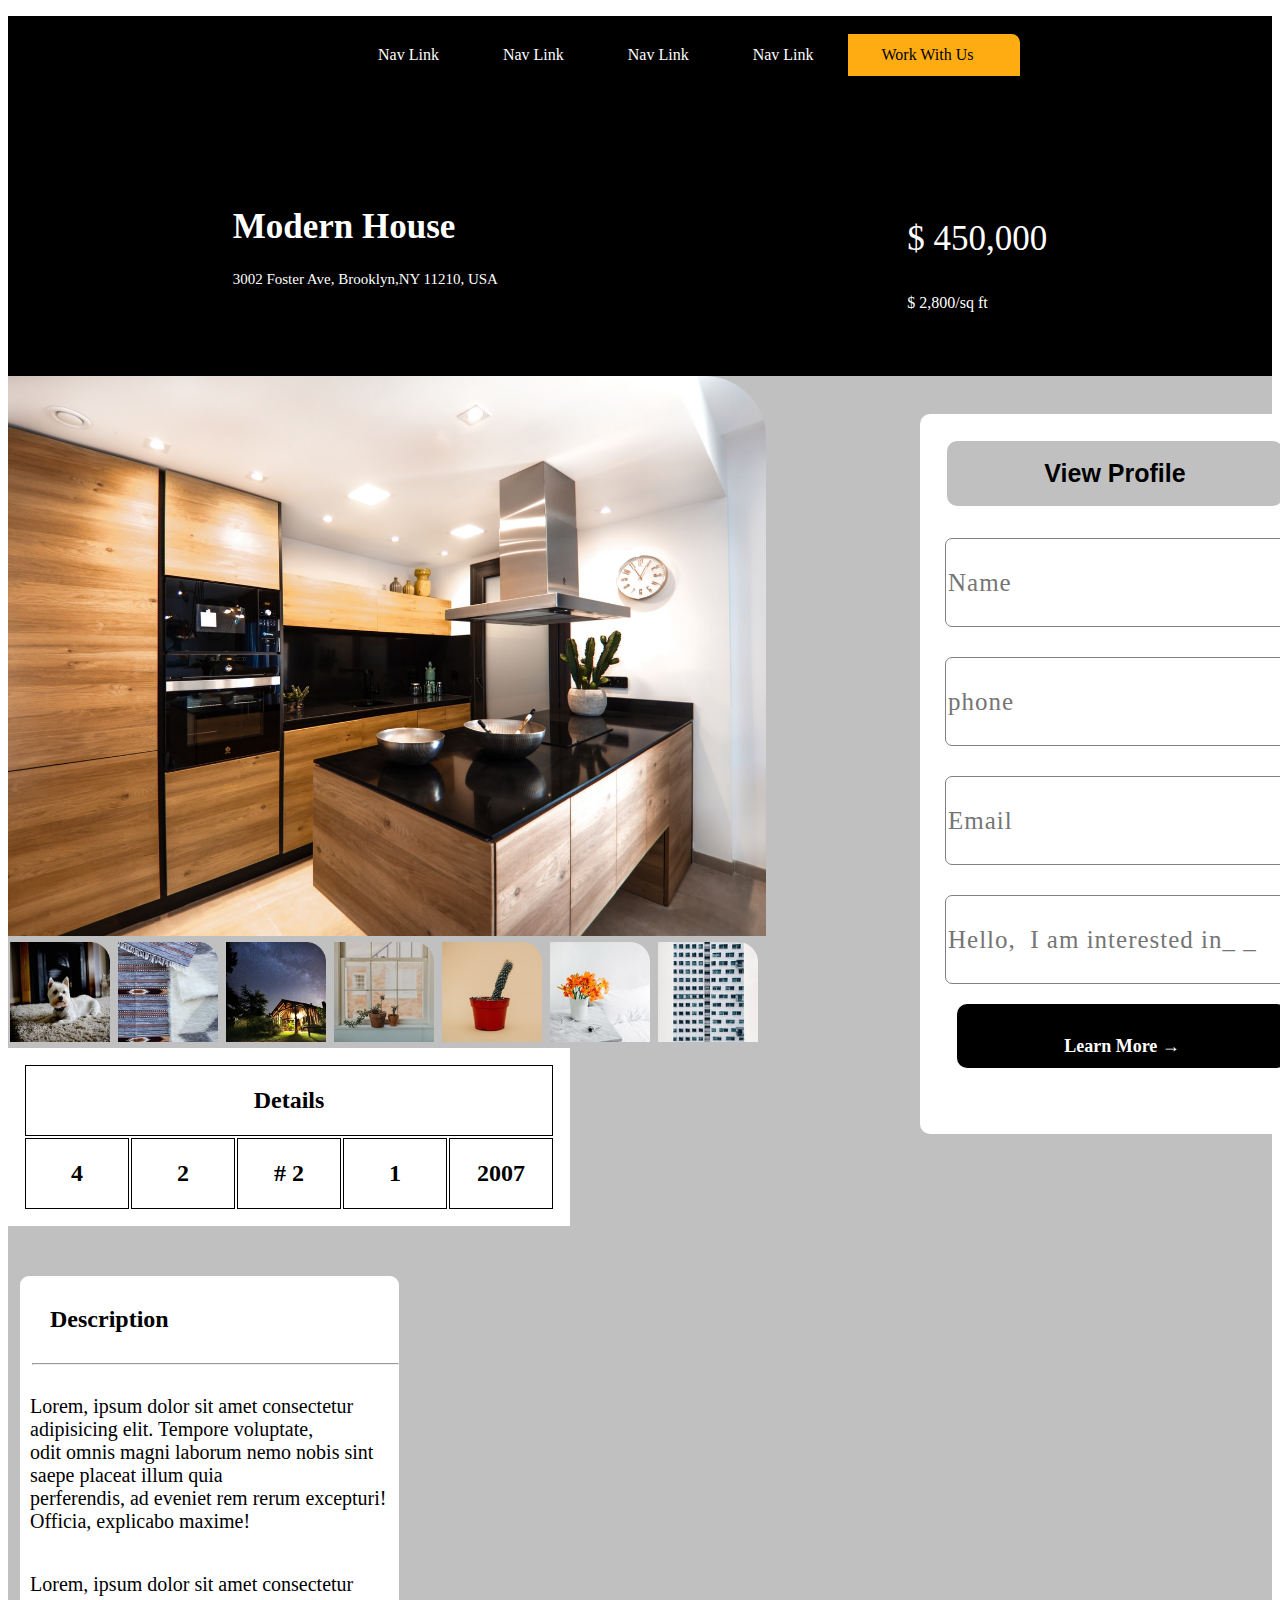
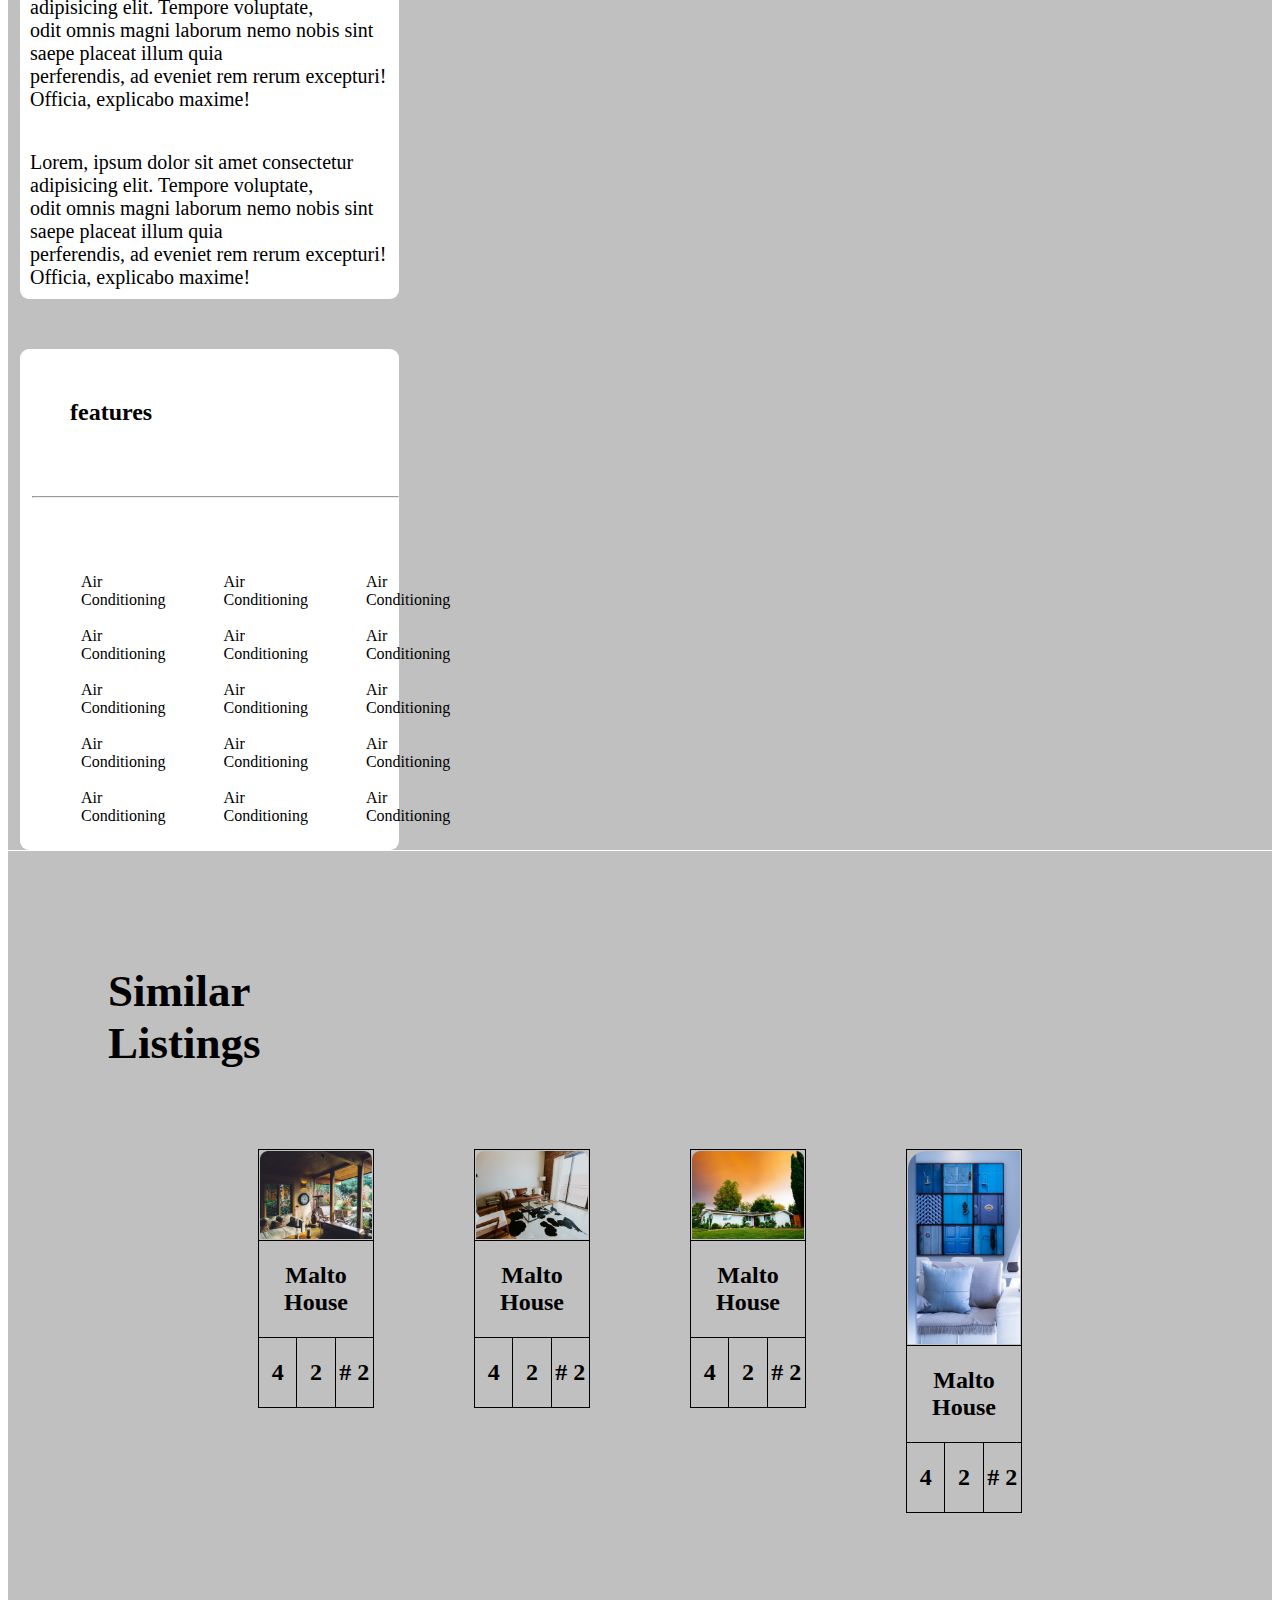
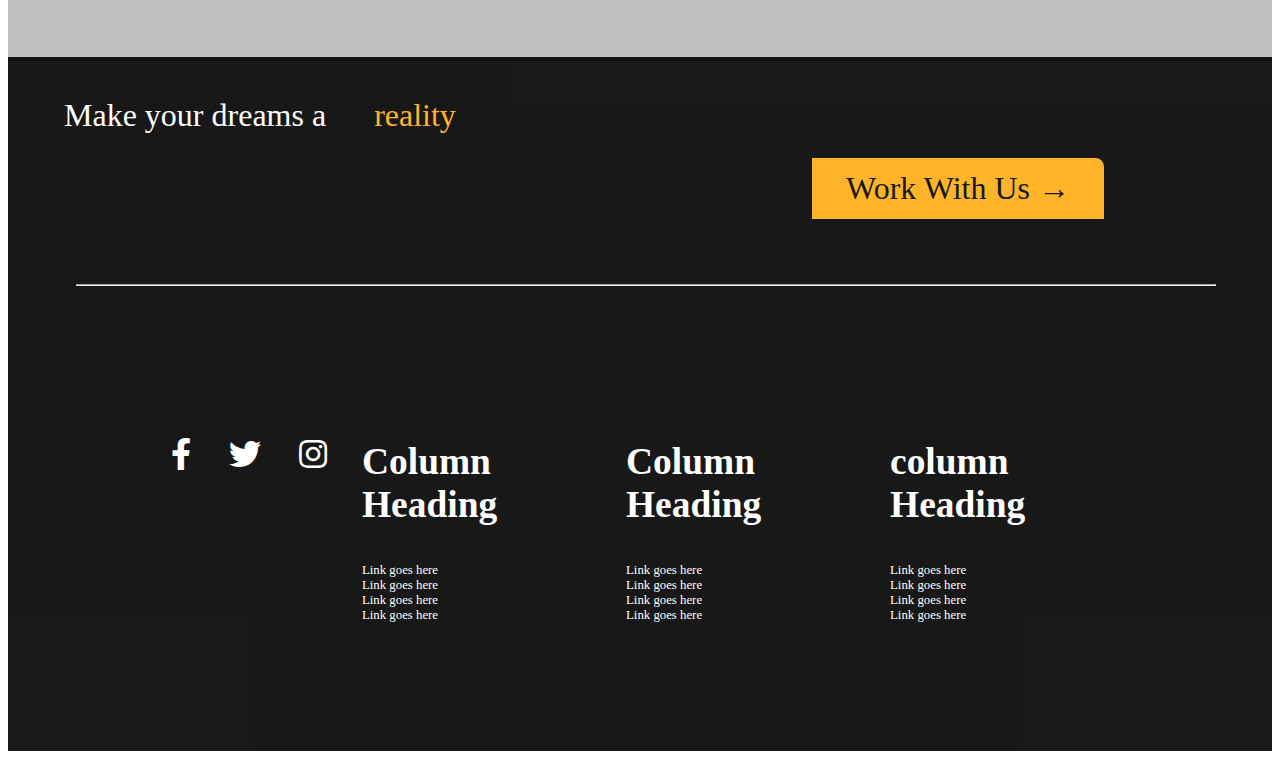
==== commit 201e3025: "resolve merge conflict" ====
--- a/page2.html
+++ b/page2.html
@@ -233,7 +233,7 @@
   <div class="credit">Make your dreams a &nbsp;&nbsp; &nbsp;   <span> reality</span><div>
   <hr class="line">
  <div class="container">
-  <a  href="index.html"  class="btn">Work With Us<i class="fa-light fa-arrow-right"></i></a>
+  <a  href="index.html"  class="btn">Work With Us &#x2192</i></a>
 </div>    
   
   <div class="box-container">
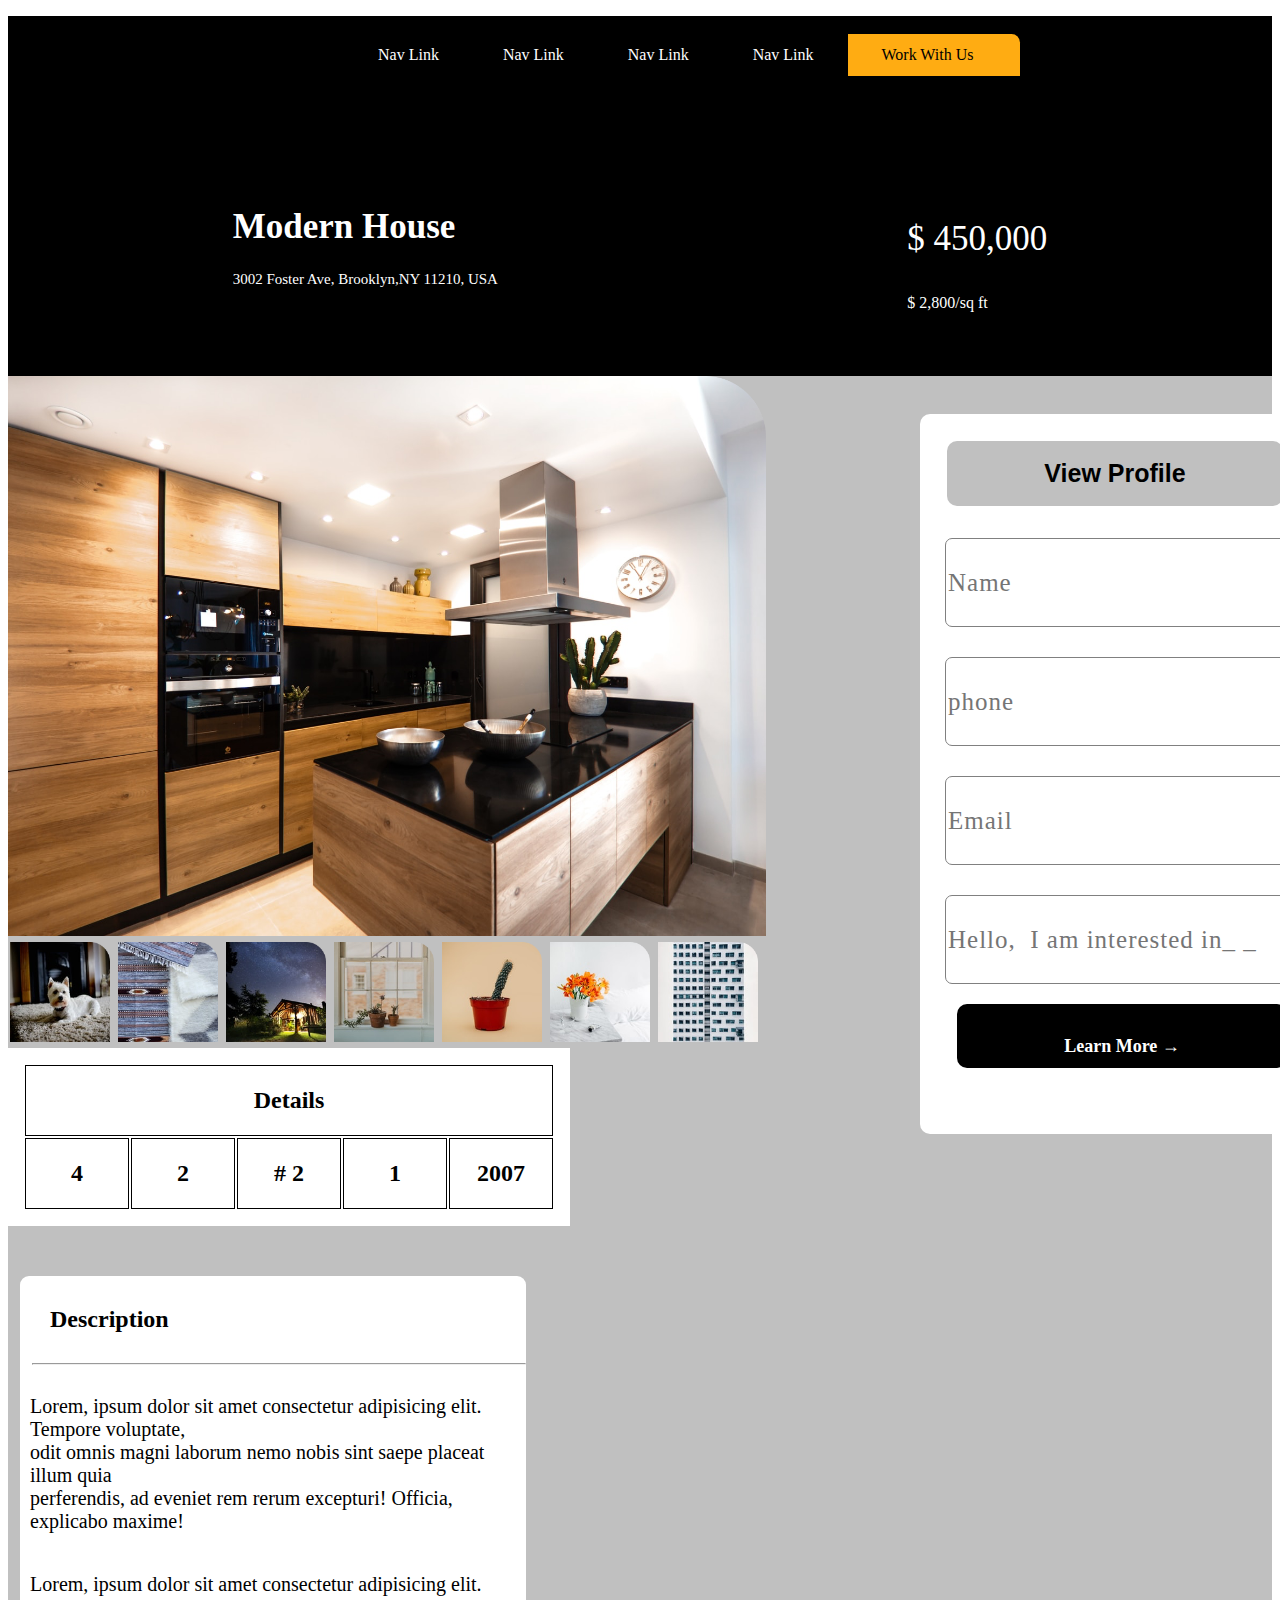
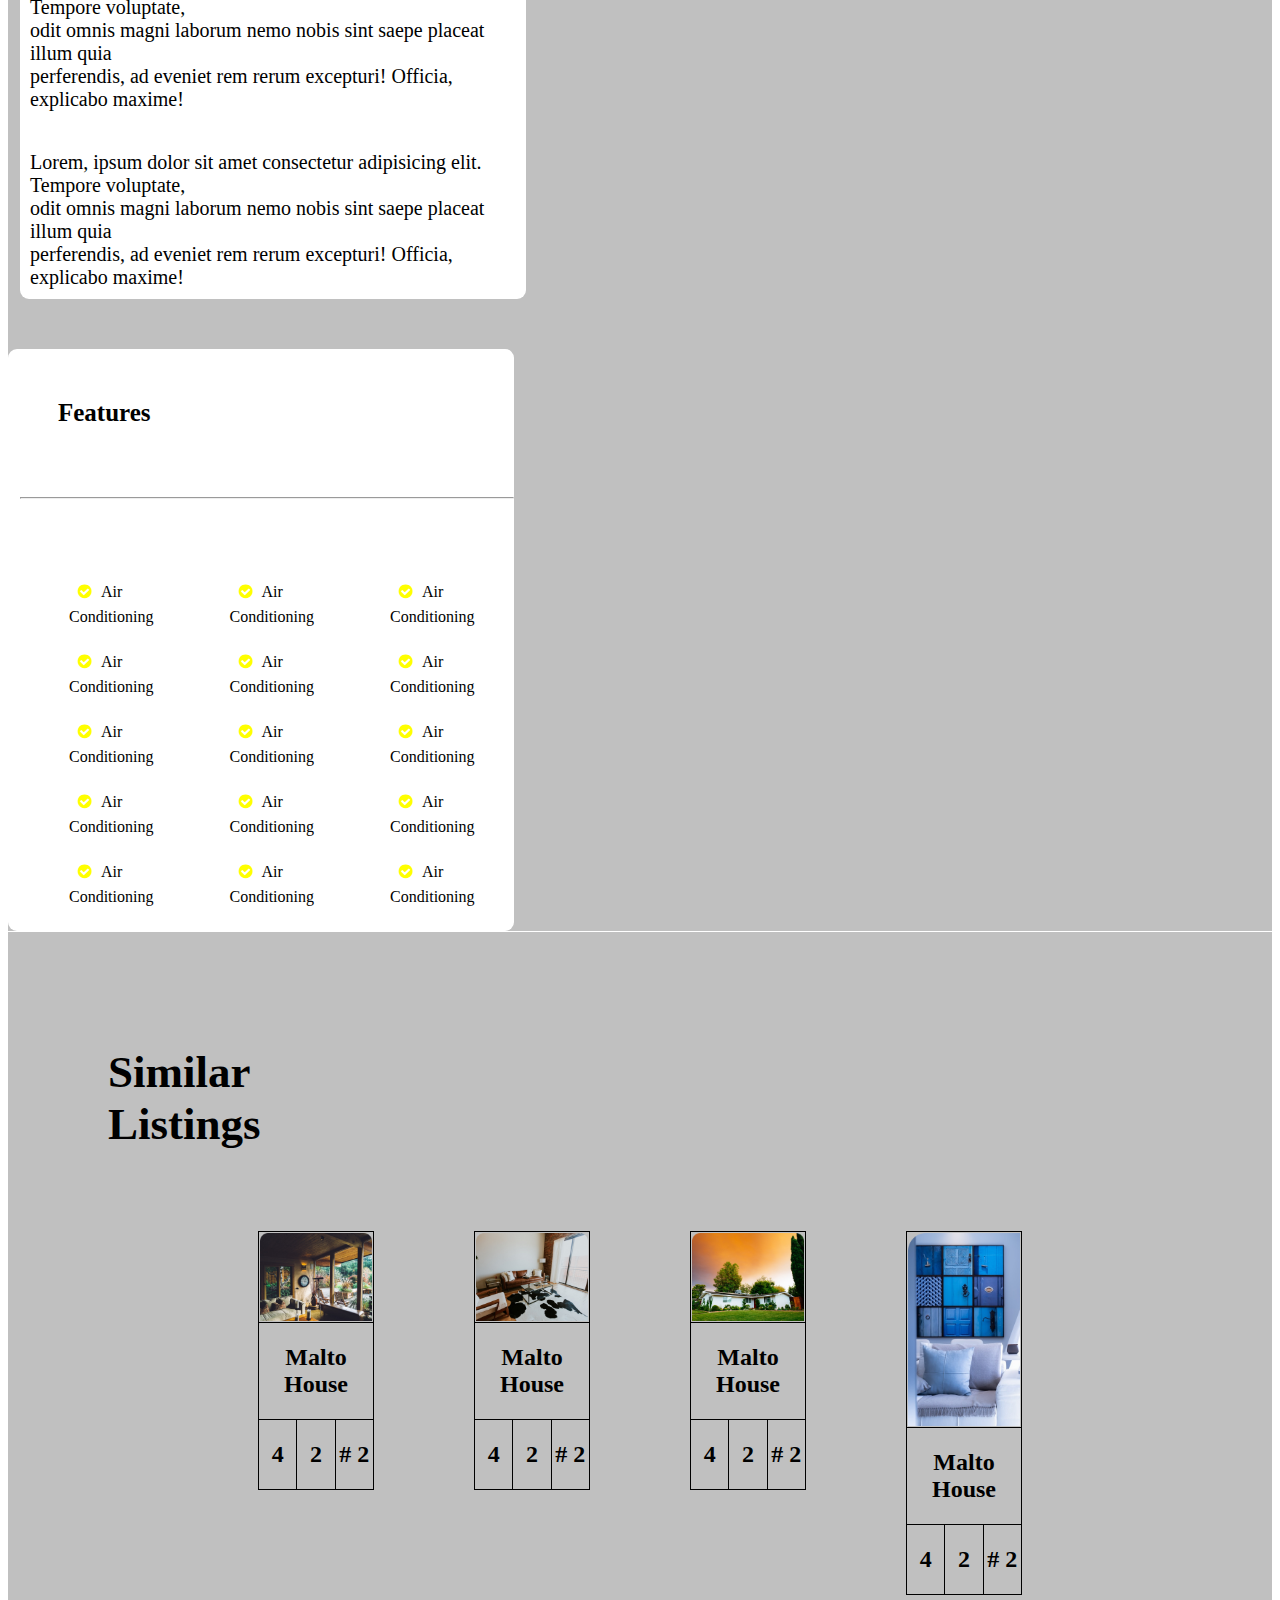
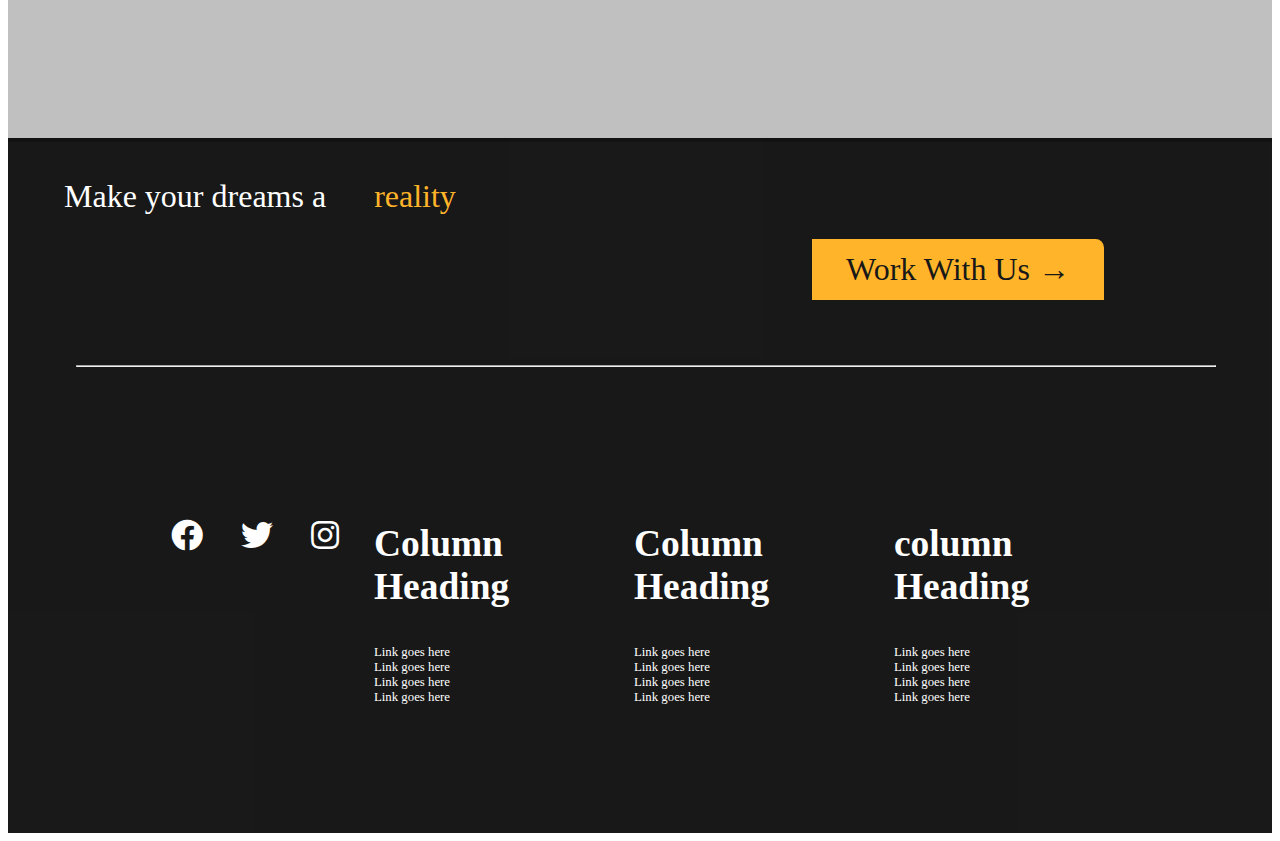
==== commit 88d2d896: "add icons" ====
--- a/page2.html
+++ b/page2.html
@@ -6,8 +6,7 @@
   <meta name="viewport" content="width=device-width, initial-scale=1.0">
    <!-- font awesome cdn link  -->
    <link rel="stylesheet" href="https://cdnjs.cloudflare.com/ajax/libs/font-awesome/5.15.4/css/all.min.css">
-
- 
+   <link rel="stylesheet" href="https://cdnjs.cloudflare.com/ajax/libs/font-awesome/4.7.0/css/font-awesome.min.css">
   <link rel="stylesheet" href="./assets/stylee.css">
   <title>Quick Movers Website</title>
 
@@ -110,35 +109,35 @@
   </div>
 
   <div class="content-table-3">
-    <h2>features</h2>
+    <h2>Features</h2>
     <hr class="h-1">
     <div class="list">
     <div class="list-1">
           <ul>
-            <li>Air Conditioning</li>
-            <li>Air Conditioning</li>
-            <li>Air Conditioning</li>
-            <li>Air Conditioning</li>
-            <li>Air Conditioning</li>
+            <li><i class="fa fa-check-circle"></i>Air Conditioning</li>
+            <li><i class="fa fa-check-circle"></i>Air Conditioning</li>
+            <li><i class="fa fa-check-circle"></i>Air Conditioning</li>
+            <li><i class="fa fa-check-circle"></i>Air Conditioning</li>
+            <li><i class="fa fa-check-circle"></i>Air Conditioning</li>
           </ul>
      </div>
      <div class="list-1">
       <ul>
-        <li>Air Conditioning</li>
-        <li>Air Conditioning</li>
-        <li>Air Conditioning</li>
-        <li>Air Conditioning</li>
-        <li>Air Conditioning</li>
+        <li><i class="fa fa-check-circle"></i>Air Conditioning</li>
+        <li><i class="fa fa-check-circle"></i>Air Conditioning</li>
+        <li><i class="fa fa-check-circle"></i>Air Conditioning</li>
+        <li><i class="fa fa-check-circle"></i>Air Conditioning</li>
+        <li><i class="fa fa-check-circle"></i>Air Conditioning</li>
       </ul>
  </div>
         
  <div class="list-1">
   <ul>
-    <li>Air Conditioning</li>
-    <li>Air Conditioning</li>
-    <li>Air Conditioning</li>
-    <li>Air Conditioning</li>
-    <li>Air Conditioning</li>
+    <li><i class="fa fa-check-circle"></i>Air Conditioning</li>
+    <li><i class="fa fa-check-circle"></i>Air Conditioning</li>
+    <li><i class="fa fa-check-circle"></i>Air Conditioning</li>
+    <li><i class="fa fa-check-circle"></i>Air Conditioning</li>
+    <li><i class="fa fa-check-circle"></i>Air Conditioning</li>
   </ul>
 </div>
 </div>     
--- a/assets/stylee.css
+++ b/assets/stylee.css
@@ -215,7 +215,7 @@
      }
      #main .content-table-2{
     background-color:white;
-    width: 30%;
+    width: 40%;
     border-radius: 9px;
     margin: 50px 12px;
     text-align: left;
@@ -233,10 +233,11 @@
  /*---- content-table-3----*/
  #main .content-table-3{
   background-color:white;
-  width: 30%;
+  width: 40%;
   border-radius: 9px;
-  margin: 10px 12px;
+  /* margin: 10px 12px; */
   text-align: left;
+
   
   
    }
@@ -249,11 +250,16 @@
       list-style: none;
       padding: 9px;
        }
+       #main .content-table-3 .list ul li i{
+        color: yellow;
+        padding: 9px;
+         }
      #main .content-table-3 hr{
      margin-top:0px;
        }
        #main .content-table-3 h2{
         padding: 50px;
+        font-size: 25px;
          }
 
 
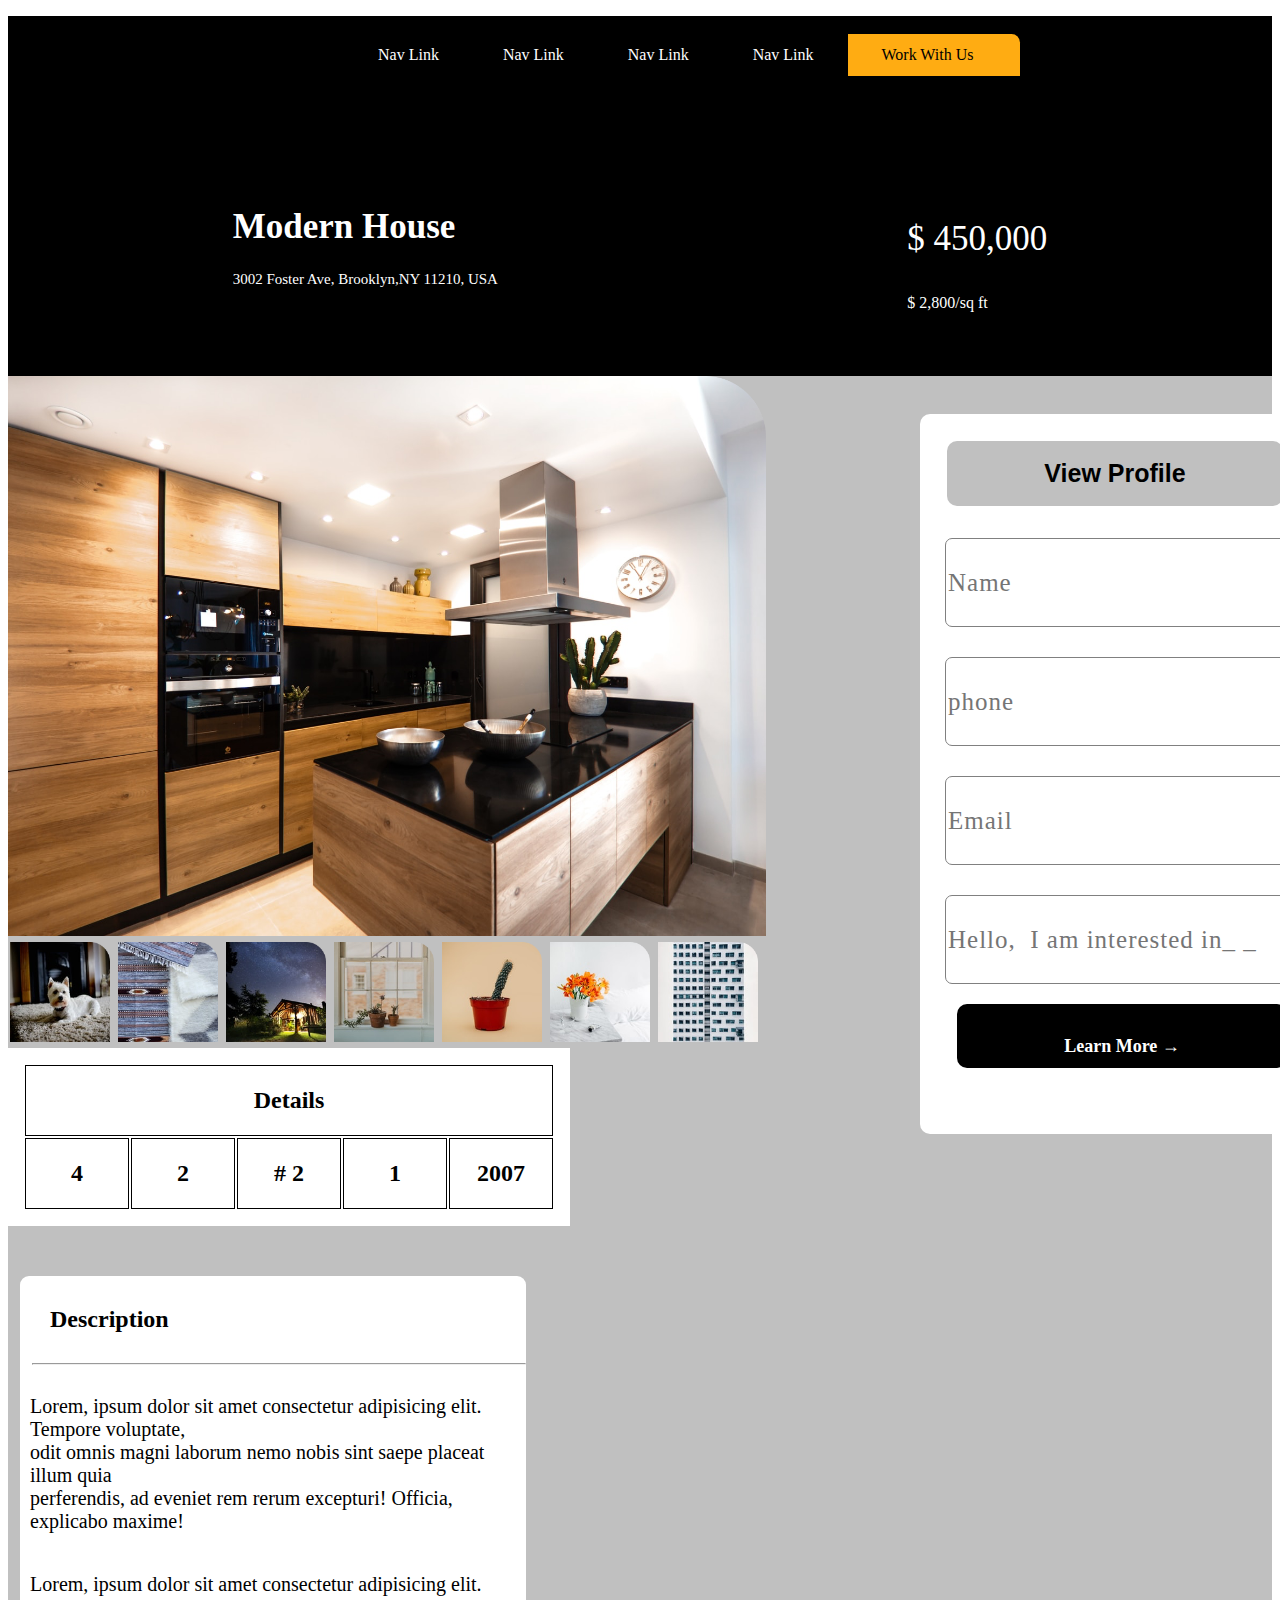
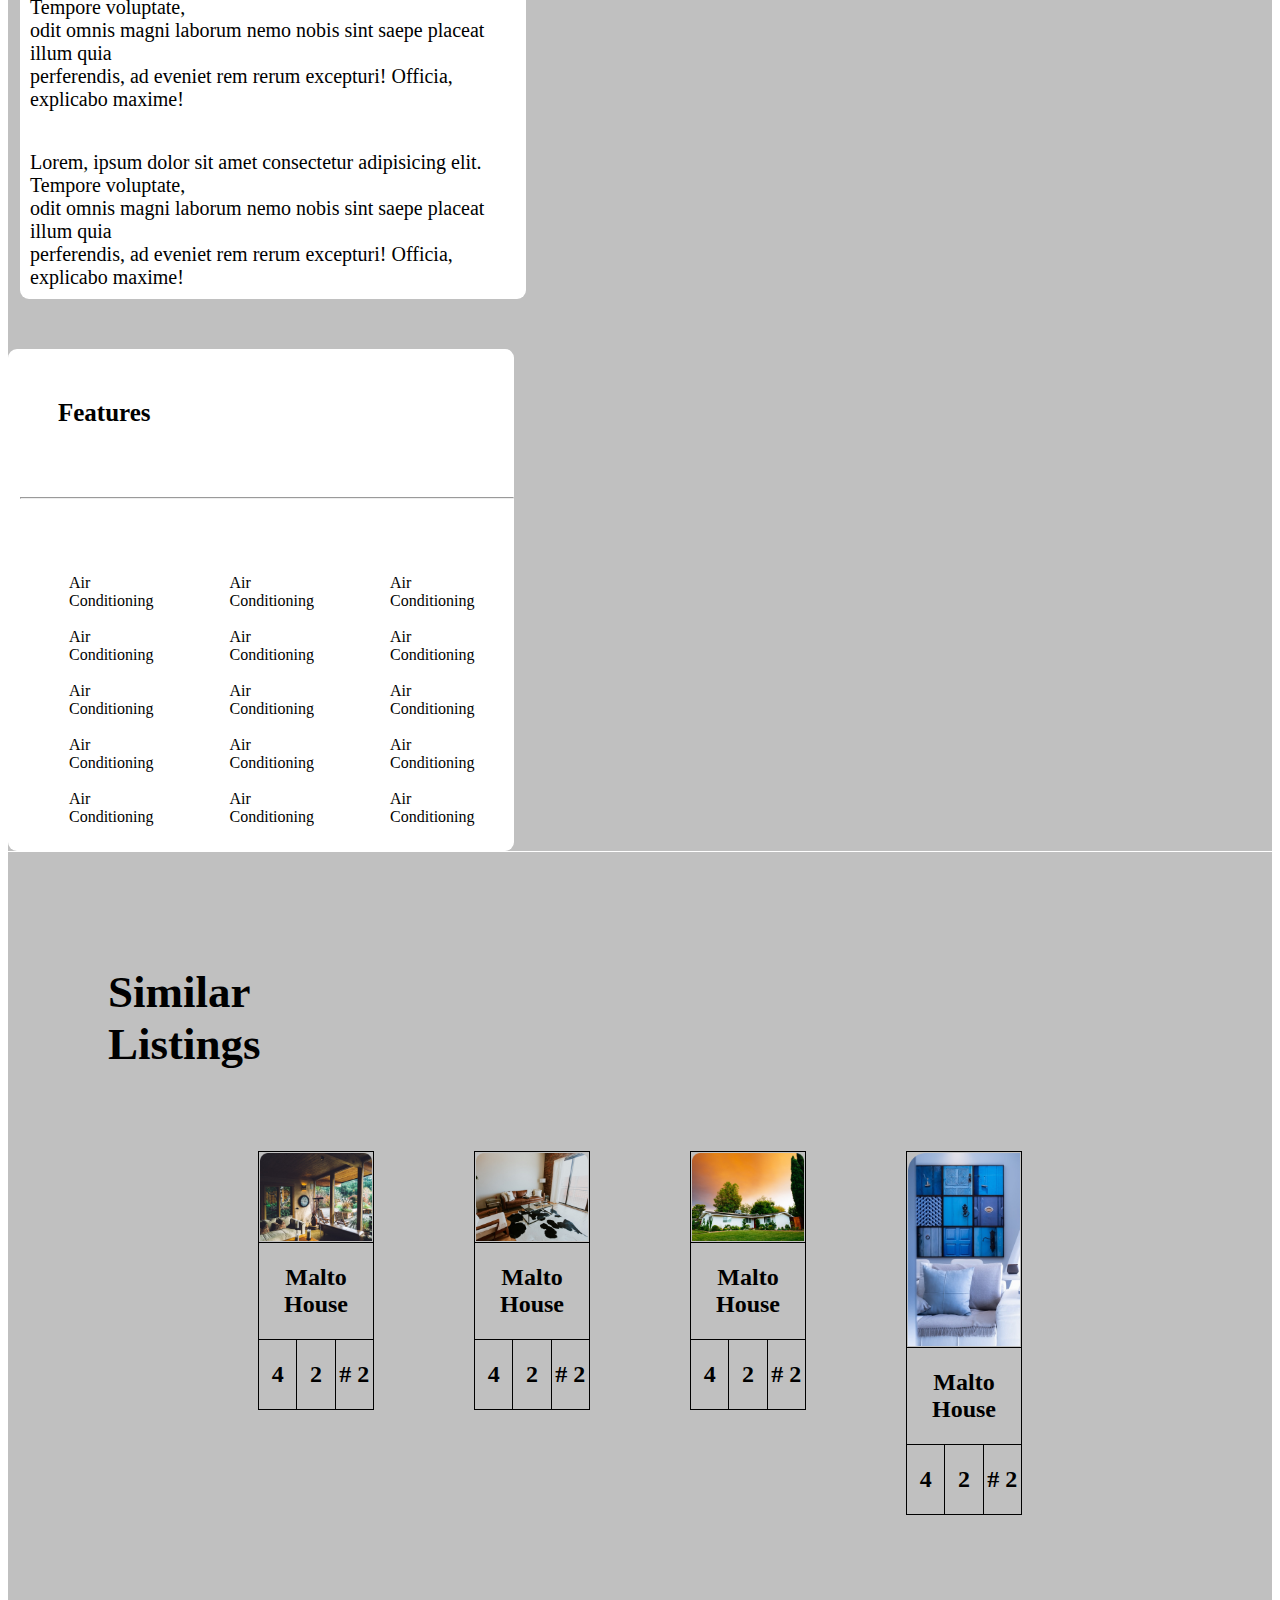
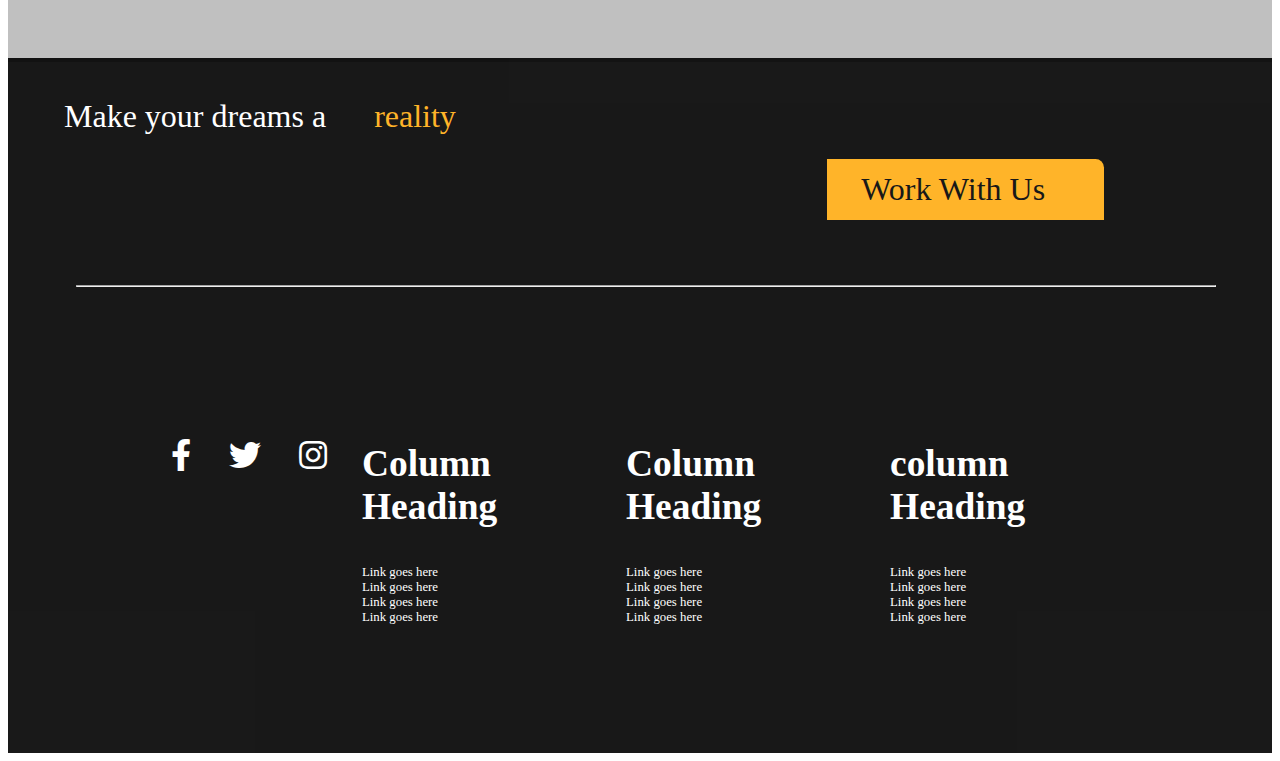
==== commit 965d8654: "change" ====
--- a/page2.html
+++ b/page2.html
@@ -6,7 +6,8 @@
   <meta name="viewport" content="width=device-width, initial-scale=1.0">
    <!-- font awesome cdn link  -->
    <link rel="stylesheet" href="https://cdnjs.cloudflare.com/ajax/libs/font-awesome/5.15.4/css/all.min.css">
-   <link rel="stylesheet" href="https://cdnjs.cloudflare.com/ajax/libs/font-awesome/4.7.0/css/font-awesome.min.css">
+
+ 
   <link rel="stylesheet" href="./assets/stylee.css">
   <title>Quick Movers Website</title>
 
@@ -114,30 +115,30 @@
     <div class="list">
     <div class="list-1">
           <ul>
-            <li><i class="fa fa-check-circle"></i>Air Conditioning</li>
-            <li><i class="fa fa-check-circle"></i>Air Conditioning</li>
-            <li><i class="fa fa-check-circle"></i>Air Conditioning</li>
-            <li><i class="fa fa-check-circle"></i>Air Conditioning</li>
-            <li><i class="fa fa-check-circle"></i>Air Conditioning</li>
+            <li>Air Conditioning</li>
+            <li>Air Conditioning</li>
+            <li>Air Conditioning</li>
+            <li>Air Conditioning</li>
+            <li>Air Conditioning</li>
           </ul>
      </div>
      <div class="list-1">
       <ul>
-        <li><i class="fa fa-check-circle"></i>Air Conditioning</li>
-        <li><i class="fa fa-check-circle"></i>Air Conditioning</li>
-        <li><i class="fa fa-check-circle"></i>Air Conditioning</li>
-        <li><i class="fa fa-check-circle"></i>Air Conditioning</li>
-        <li><i class="fa fa-check-circle"></i>Air Conditioning</li>
+        <li>Air Conditioning</li>
+        <li>Air Conditioning</li>
+        <li>Air Conditioning</li>
+        <li>Air Conditioning</li>
+        <li>Air Conditioning</li>
       </ul>
  </div>
         
  <div class="list-1">
   <ul>
-    <li><i class="fa fa-check-circle"></i>Air Conditioning</li>
-    <li><i class="fa fa-check-circle"></i>Air Conditioning</li>
-    <li><i class="fa fa-check-circle"></i>Air Conditioning</li>
-    <li><i class="fa fa-check-circle"></i>Air Conditioning</li>
-    <li><i class="fa fa-check-circle"></i>Air Conditioning</li>
+    <li>Air Conditioning</li>
+    <li>Air Conditioning</li>
+    <li>Air Conditioning</li>
+    <li>Air Conditioning</li>
+    <li>Air Conditioning</li>
   </ul>
 </div>
 </div>     
@@ -232,7 +233,7 @@
   <div class="credit">Make your dreams a &nbsp;&nbsp; &nbsp;   <span> reality</span><div>
   <hr class="line">
  <div class="container">
-  <a  href="index.html"  class="btn">Work With Us &#x2192</i></a>
+  <a  href="index.html"  class="btn">Work With Us<i class="fa-light fa-arrow-right"></i></a>
 </div>    
   
   <div class="box-container">
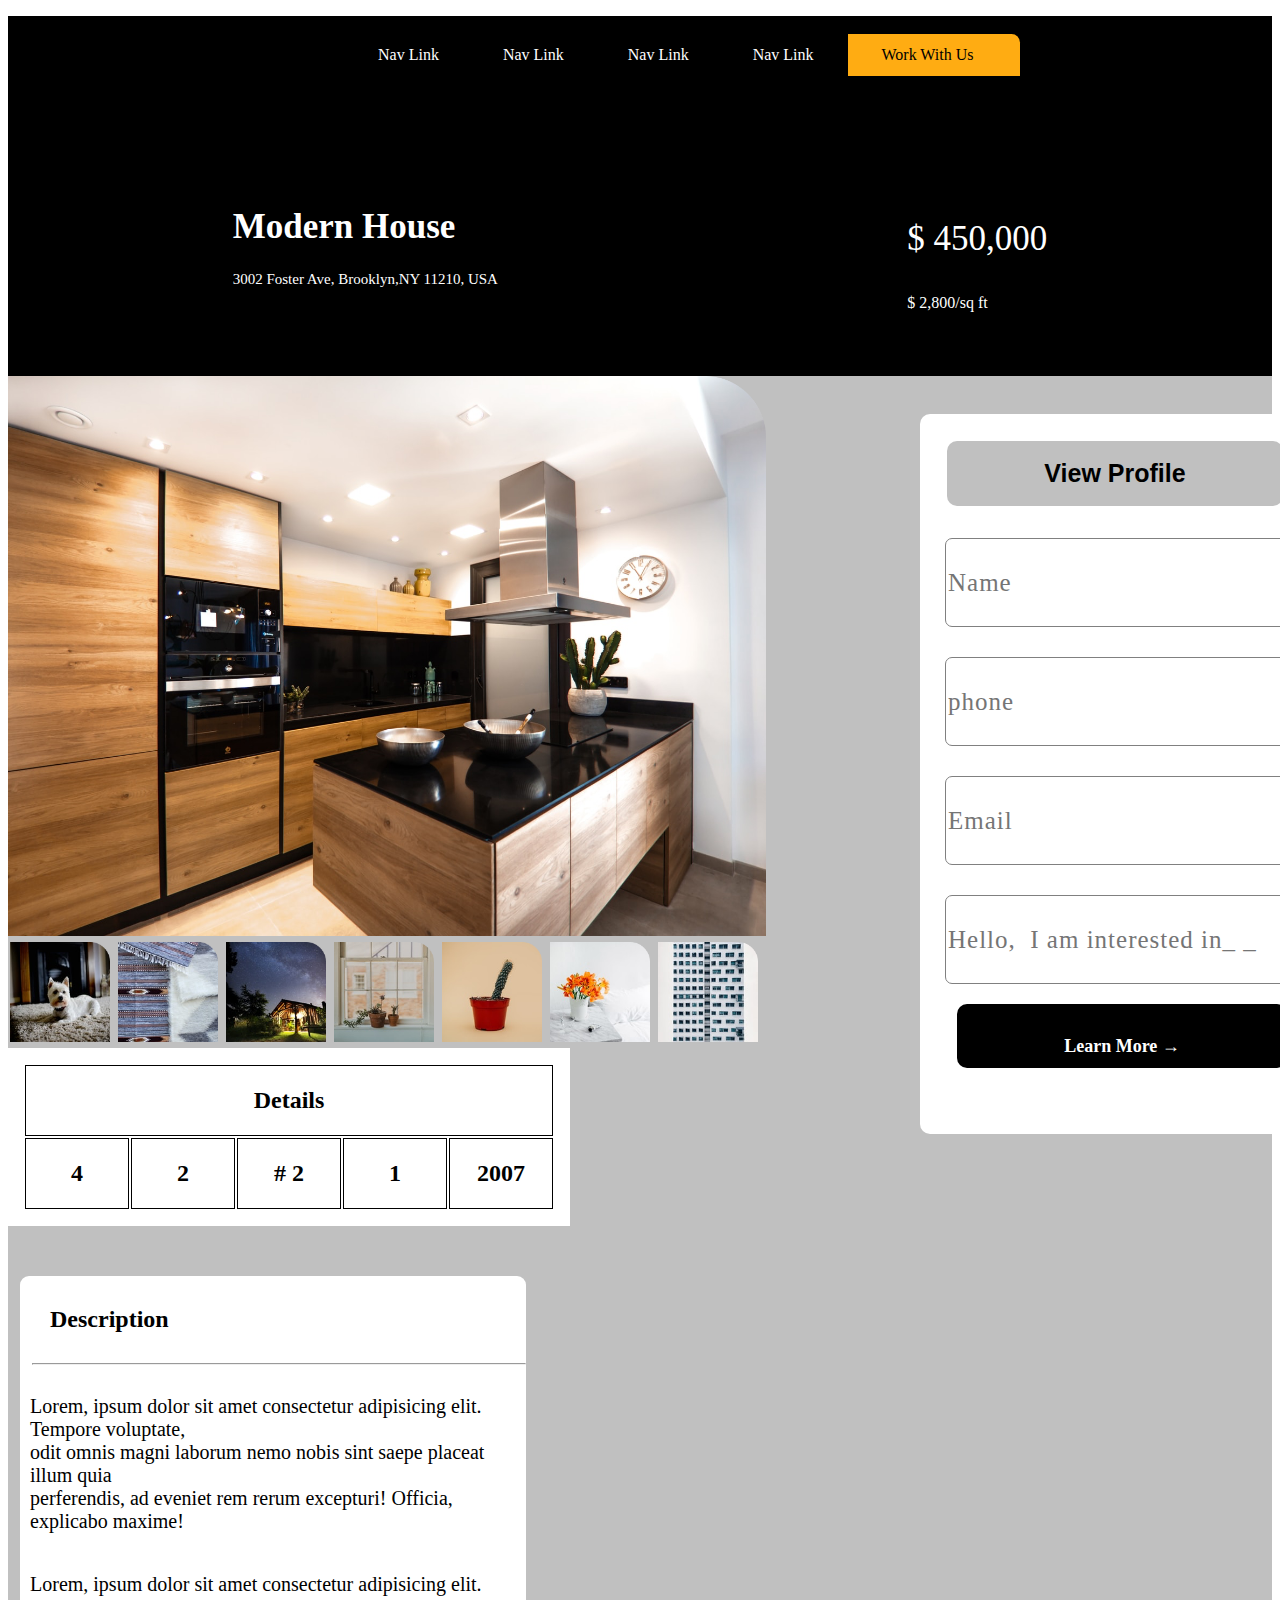
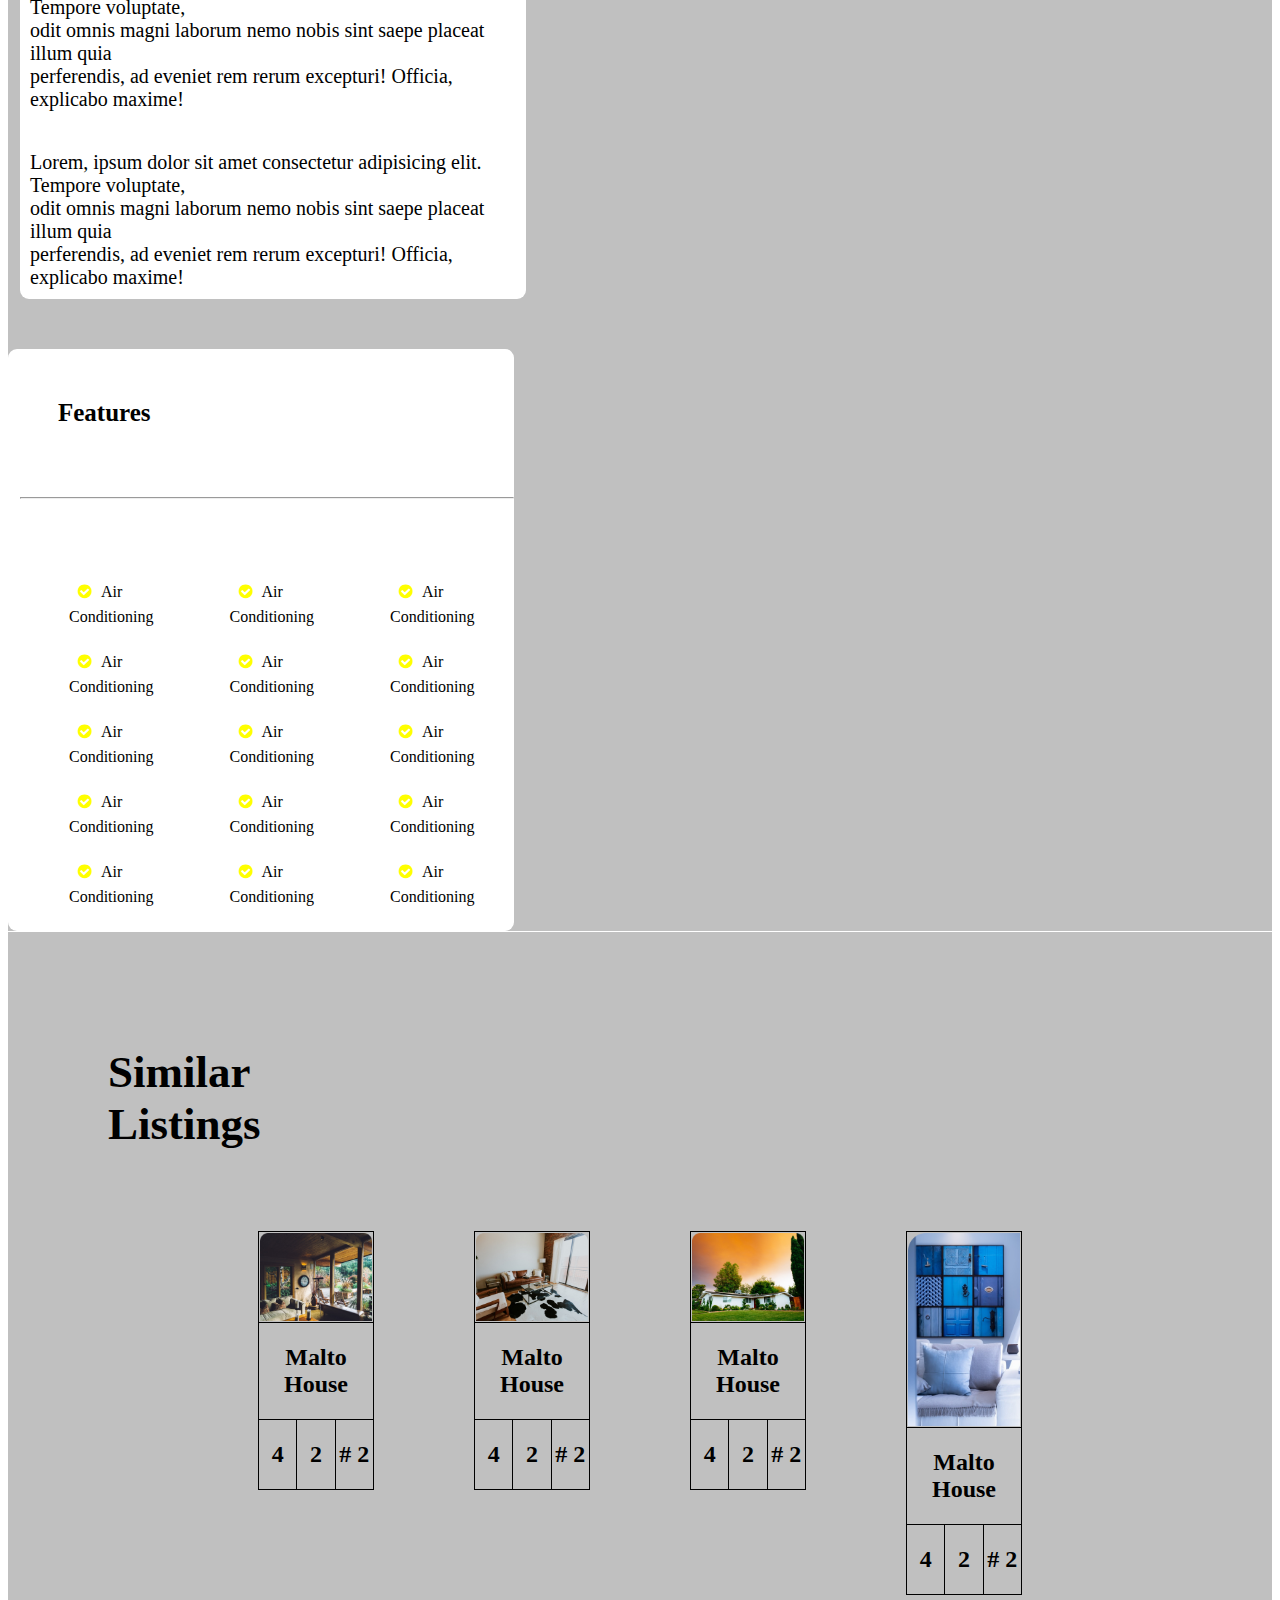
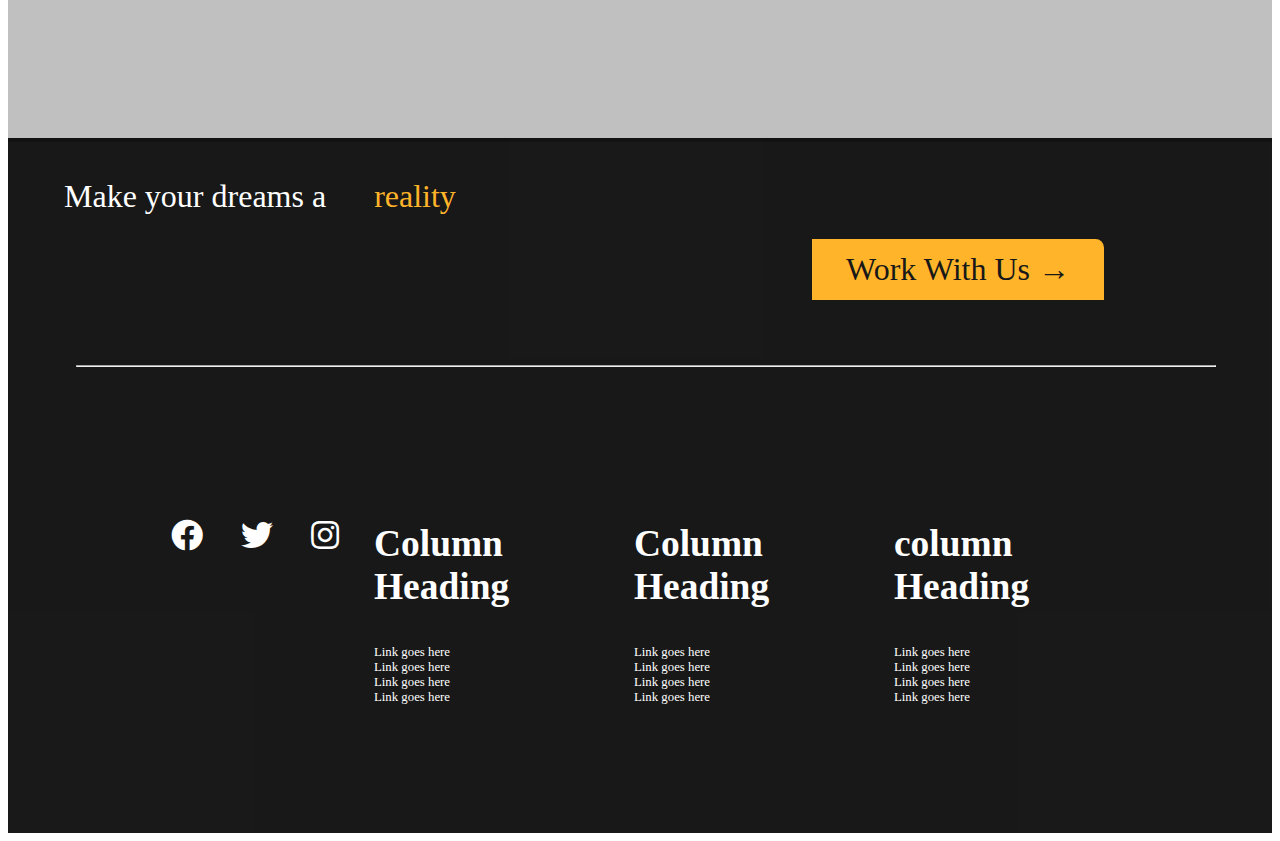
==== commit 62097e6b: "modify the css and html" ====
--- a/page2.html
+++ b/page2.html
@@ -6,8 +6,7 @@
   <meta name="viewport" content="width=device-width, initial-scale=1.0">
    <!-- font awesome cdn link  -->
    <link rel="stylesheet" href="https://cdnjs.cloudflare.com/ajax/libs/font-awesome/5.15.4/css/all.min.css">
-
- 
+   <link rel="stylesheet" href="https://cdnjs.cloudflare.com/ajax/libs/font-awesome/4.7.0/css/font-awesome.min.css">
   <link rel="stylesheet" href="./assets/stylee.css">
   <title>Quick Movers Website</title>
 
@@ -115,30 +114,30 @@
     <div class="list">
     <div class="list-1">
           <ul>
-            <li>Air Conditioning</li>
-            <li>Air Conditioning</li>
-            <li>Air Conditioning</li>
-            <li>Air Conditioning</li>
-            <li>Air Conditioning</li>
+            <li><i class="fa fa-check-circle"></i>Air Conditioning</li>
+            <li><i class="fa fa-check-circle"></i>Air Conditioning</li>
+            <li><i class="fa fa-check-circle"></i>Air Conditioning</li>
+            <li><i class="fa fa-check-circle"></i>Air Conditioning</li>
+            <li><i class="fa fa-check-circle"></i>Air Conditioning</li>
           </ul>
      </div>
      <div class="list-1">
       <ul>
-        <li>Air Conditioning</li>
-        <li>Air Conditioning</li>
-        <li>Air Conditioning</li>
-        <li>Air Conditioning</li>
-        <li>Air Conditioning</li>
+        <li><i class="fa fa-check-circle"></i>Air Conditioning</li>
+        <li><i class="fa fa-check-circle"></i>Air Conditioning</li>
+        <li><i class="fa fa-check-circle"></i>Air Conditioning</li>
+        <li><i class="fa fa-check-circle"></i>Air Conditioning</li>
+        <li><i class="fa fa-check-circle"></i>Air Conditioning</li>
       </ul>
  </div>
         
  <div class="list-1">
   <ul>
-    <li>Air Conditioning</li>
-    <li>Air Conditioning</li>
-    <li>Air Conditioning</li>
-    <li>Air Conditioning</li>
-    <li>Air Conditioning</li>
+    <li><i class="fa fa-check-circle"></i>Air Conditioning</li>
+    <li><i class="fa fa-check-circle"></i>Air Conditioning</li>
+    <li><i class="fa fa-check-circle"></i>Air Conditioning</li>
+    <li><i class="fa fa-check-circle"></i>Air Conditioning</li>
+    <li><i class="fa fa-check-circle"></i>Air Conditioning</li>
   </ul>
 </div>
 </div>     
@@ -233,7 +232,7 @@
   <div class="credit">Make your dreams a &nbsp;&nbsp; &nbsp;   <span> reality</span><div>
   <hr class="line">
  <div class="container">
-  <a  href="index.html"  class="btn">Work With Us<i class="fa-light fa-arrow-right"></i></a>
+  <a  href="index.html"  class="btn">Work With Us &#x2192</i></a>
 </div>    
   
   <div class="box-container">
